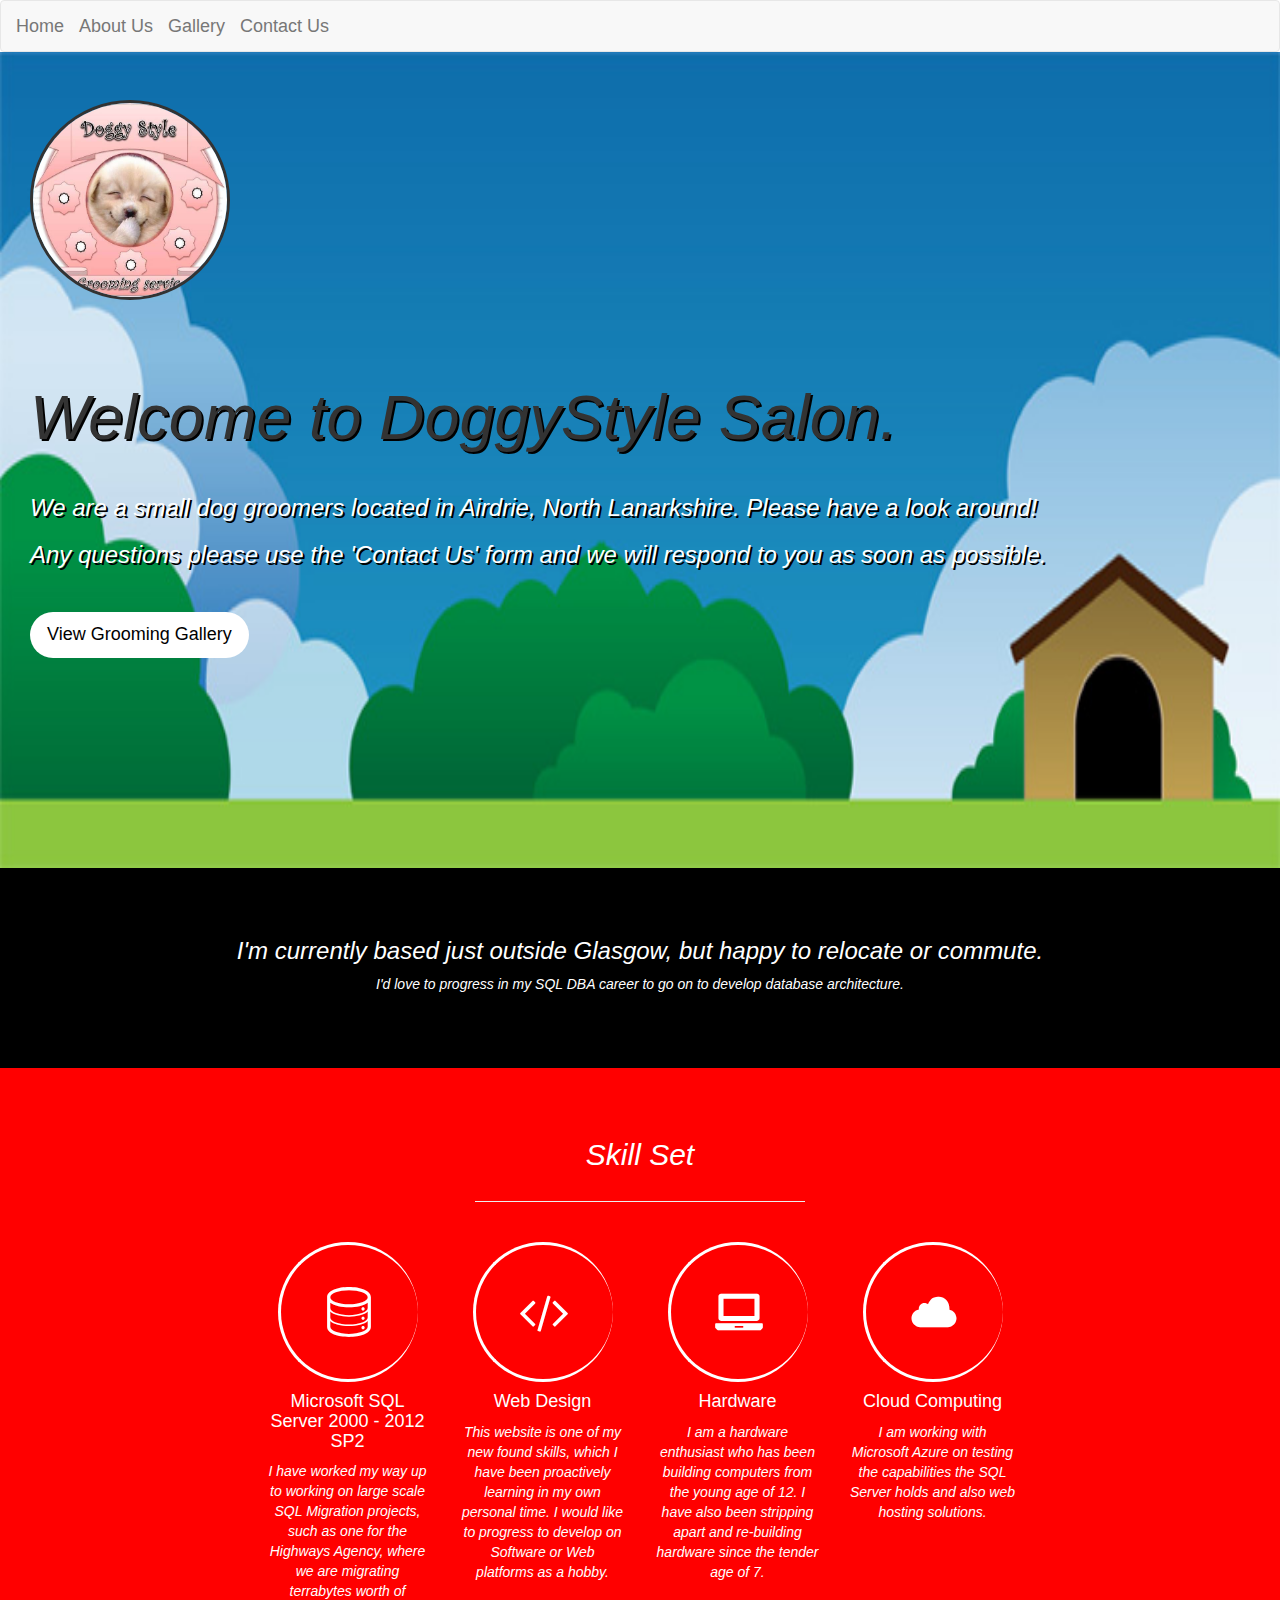
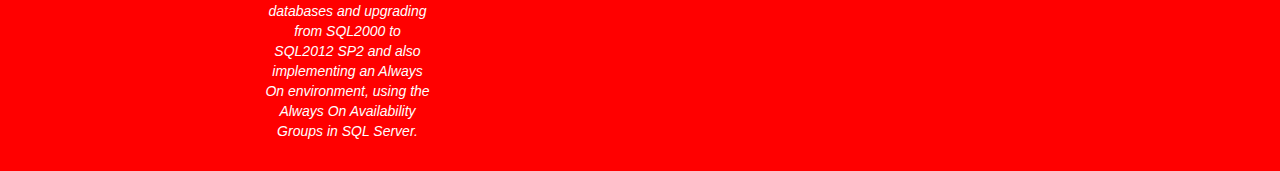
==== index.html @ 1402c342 "First Test On Live Site" ====
<!DOCTYPE html>
<html>
	<head>
		<title>
			Welcome to DoggyStyle Salon.
		</title>
		<meta http-equiv="Content-Type" content="text/html; charset=UTF-8">
		<meta name="viewport" content="width=device-width, initial-scale=1, maximum-scale=1, user-scalable=no">
		<link href = 'bootstrap.css' rel = 'stylesheet' type = 'text/css'>
		<link href = 'style.css' rel = 'stylesheet' type = 'text/css'>
		<link href = 'icons.css' rel = 'stylesheet' type = 'text/css'>
	</head>
	<body>
		<nav class="navbar navbar-default">
  			<div class="container-fluid">
    			<div class="navbar-header">
      				<button type="button" class="navbar-toggle collapsed" data-toggle="collapse" data-target="#bs-example-navbar-collapse-1">
       					 <span class="sr-only">Toggle navigation</span>
        				 <span class="icon-bar"></span>
       					 <span class="icon-bar"></span>
       					 <span class="icon-bar"></span>
      				</button>
      				<a class="navbar-brand" href="#">Home</a>
      				<a class="navbar-brand" href="#">About Us</a>
      				<a class="navbar-brand" href="#">Gallery</a>
      				<a class="navbar-brand" href="#">Contact Us</a>
    			</div>
  			</div><!-- /.container-fluid -->
		</nav>
		<div class = 'jumbotron'>
			<div class='text-left'>
				<img src = 'doggystyle.jpg' />
			</div>
			<div class = 'text'>
				<h1 class='text-left'>
					<em>
						<em>
							Welcome to DoggyStyle Salon.
						</em>
					</em>
				</h1>
				<h3 class='text-left'>
					<em>
						<em>
							We are a small dog groomers located in Airdrie, North Lanarkshire. Please have a look around!
						</em>
					</em>
				</h3>
				<h3 class='text-left'>
					<em>
						<em>
							Any questions please use the 'Contact Us' form and we will respond to you as soon as possible.
						</em>
					</em>
				</h3>
			</div>
			<div class='text-left'>
				<div class ='btn-group' >
  				<button type="button" class="btn btn-lg">
  					View Grooming Gallery
  				</button>
  			</div>
			</div>
		</div>
		<div class = 'Location'>
			<div class = 'container'>
				<div class = 'row-fluid'>
					<h3>
						<em>
							<em>
								I'm currently based just outside Glasgow, but happy to relocate or commute.
							</em>
						</em>
					</h3>
					<p>
						<em>
							<em>
								I'd love to progress in my SQL DBA career to go on to develop database architecture.
							</em>		
						</em>
					</p>
				</div>
			</div>
		</div>
		<div class = 'Skills'>
			<div class = 'container'>
		  	<div class = 'row'>
					<div class = 'col-md-4 col-md-offset-4 text-center'>		
						<h2>
							<em>
								<em>
									Skill Set
								</em>
							</em>
						</h2>
						<hr>
					</div>
				</div>
				<div class = 'row'>
					<div class = 'col-md-2 col-md-offset-2 text-center'>
						<div class = 'border'>
							<a href = '#' style = 'text-decoration: none;'>
								<div class = 'icon-database'>
								</div>
							</a>
						</div>
						<div class = 'skill'>
							<h4>
								Microsoft SQL Server 2000 - 2012 SP2
							</h4>
							<p>
								<em>
									<em>
										I have worked my way up to working on large scale SQL Migration projects, such as one for the Highways Agency, where we are migrating terrabytes worth of databases and upgrading from SQL2000 to SQL2012 SP2 and also implementing an Always On environment, using the Always On Availability Groups in SQL Server.
									</em>
								</em>
							</p>
						</div>
					</div>
					<div class = 'col-md-2 text-center'>
						<div class = 'border'>
							<a href = '#' style = 'text-decoration: none;'>
								<div class = 'icon-code'>
								</div>
							</a>
						</div>
						<div class = 'skill'>
							<h4>
								Web Design
							</h4>
							<p>
								<em>
									<em>
										This website is one of my new found skills, which I have been proactively learning in my own personal time. I would like to progress to develop on Software or Web platforms as a hobby.
									</em>
								</em>
							</p>
						</div>
					</div>
					<div class = 'col-md-2 text-center'>
						<div class = 'border'>
							<a href = '#' style = 'text-decoration: none;'>
								<div class = 'icon-laptop'>
								</div>
							</a>
						</div>
						<div class = 'skill'>
							<h4>
								Hardware
							</h4>
							<p>
								<em>
									<em>
										I am a hardware enthusiast who has been building computers from the young age of 12. I have also been stripping apart and re-building hardware since the tender age of 7.
									</em>
								</em>
							</p>
						</div>
					</div>
					<div class = 'col-md-2 text-center'>
						<div class = 'border'>
							<a href = '#' style = 'text-decoration: none;'>
								<div class = 'icon-cloud'>
								</div>
							</a>
						</div>
						<div class = 'skill'>
							<h4>
								Cloud Computing
							</h4>
							<p>
								<em>
									<em>
										I am working with Microsoft Azure on testing the capabilities the SQL Server holds and also web hosting solutions.
									</em>
								</em>
							</p>
						</div>
					</div>
				</div>
			</div>
		</div>
	</body>
</html>
---- style.css ----
.icon-menu {
font-size: 40px;
font-style: bold;
}

.Location .container {
position: relative;
padding-bottom: 20px;
top: 50px;
}

.jumbotron {
text-align: center;
background-image: url('background.jpg'); 
background-size: 100% 100%;
height: 816px;
}

.jumbotron button {
background-color: white;
color: black;
margin: auto;
position: relative;
border-radius: 50px;
top: 120px;
}

.jumbotron h1 {
position: relative;
top: 63px;
color: #333333;
text-shadow: 2px 2px 0px rgba(0, 0, 0, 1);
}

.jumbotron h3 {
position: relative;
top: 86px;
color: white;
text-shadow: 2px 2px 0px rgba(0, 0, 0, 1);
}


.jumbotron img {
position: relative;

height: 200px;
width: 200px;
border: solid;
border-width: 3px;
border-radius: 300px;

}

.Location {
text-align: center;
background-color: black;
background-size: cover;
background-repeat: no-repeat;
background-size: 100% 100%;
height: 200px;
color: white;
}


.Skills {
background-color: #ff0000; 
padding-top: 50px;
height: auto;
color: white;
background: hsla(0,0,0,0.5);
}

.Skills h2 {
padding-bottom: 30px;
text-align: center;
color: white;
}

.Skills hr {
width: 330px;
position: relative;
bottom: 20px;
}

.Skills p {
padding-bottom: 20px;
}

.border{
border: solid;
border-width: 3px;
border-radius: 100px;
border-color: white;
width: 140px;
height: 140px;
margin: auto;
border-right: 11px;
}

.icon-database {
font-size: 50px;
position: relative;
top: 40px;
color: white;
font-style: bold;
}

.icon-code {
font-size: 50px;
position: relative;
top: 40px;
color: white;
font-style: bold;
}

.icon-laptop {
font-size: 50px;
position: relative;
top: 40px;
color: white;
font-style: bold;
}

.icon-cloud {
font-size: 50px;
position: relative;
top: 40px;
color: white;
font-style: bold;
}

.icon-database:hover {
font-size: 60px;
position: relative;
top: 34px;
}

.icon-code:hover {
font-size: 60px;
position: relative;
top: 34px;
}

.icon-laptop:hover {
font-size: 60px;
position: relative;
top: 34px;
}

.icon-cloud:hover {
font-size: 60px;
position: relative;
top: 34px;
}

.Details {
height: 250px;
}

.Details .col-md-5 { 
height: 250px;
background-color: blue;
}

.Details .col-md-7 {
background-color: violet;
height: 250px;
}

.Details2 {
height: 250px;
}

.Details2 .col-md-5 { 
height: 250px;
background-color: white;
}

.Details2 .col-md-7 {
background-color: red;
height: 250px;
}
---- icons.css ----
@charset "UTF-8";

@font-face {
  font-family: "untitled-font-1";
  src:url("untitled-font-1.eot");
  src:url("untitled-font-1.eot?#iefix") format("embedded-opentype"),
    url("untitled-font-1.woff") format("woff"),
    url("funtitled-font-1.ttf") format("truetype"),
    url("untitled-font-1.svg#untitled-font-1") format("svg");
  font-weight: normal;
  font-style: normal;

}

[data-icon]:before {
  font-family: "untitled-font-1" !important;
  content: attr(data-icon);
  font-style: normal !important;
  font-weight: normal !important;
  font-variant: normal !important;
  text-transform: none !important;
  speak: none;
  line-height: 1;
  -webkit-font-smoothing: antialiased;
  -moz-osx-font-smoothing: grayscale;
}

[class^="icon-"]:before,
[class*=" icon-"]:before {
  font-family: "untitled-font-1" !important;
  font-style: normal !important;
  font-weight: normal !important;
  font-variant: normal !important;
  text-transform: none !important;
  speak: none;
  line-height: 1;
  -webkit-font-smoothing: antialiased;
  -moz-osx-font-smoothing: grayscale;
}

.icon-database:before {
  content: "a";
}
.icon-laptop:before {
  content: "c";
}
.icon-code:before {
  content: "b";
}
.icon-cloud:before {
  content: "d";
}
.icon-wifi:before {
  content: "e";
}
.icon-mobile:before {
  content: "f";
}
.icon-menu:before {
  content: "g";
}
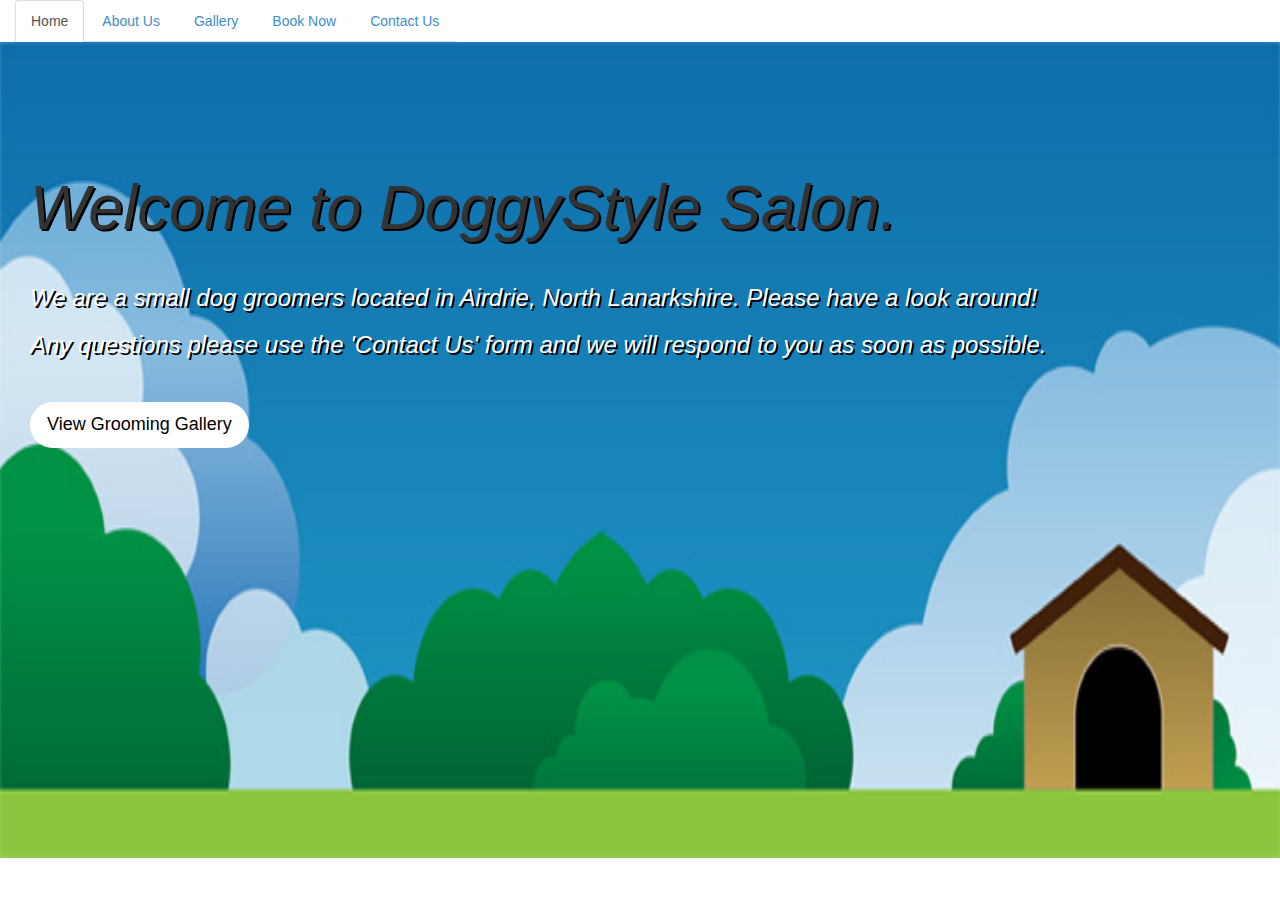
==== commit 0a49ec9c: "Amendment1" ====
--- a/index.html
+++ b/index.html
@@ -11,26 +11,19 @@
 		<link href = 'icons.css' rel = 'stylesheet' type = 'text/css'>
 	</head>
 	<body>
-		<nav class="navbar navbar-default">
+		<nav class="header">
   			<div class="container-fluid">
-    			<div class="navbar-header">
-      				<button type="button" class="navbar-toggle collapsed" data-toggle="collapse" data-target="#bs-example-navbar-collapse-1">
-       					 <span class="sr-only">Toggle navigation</span>
-        				 <span class="icon-bar"></span>
-       					 <span class="icon-bar"></span>
-       					 <span class="icon-bar"></span>
-      				</button>
-      				<a class="navbar-brand" href="#">Home</a>
-      				<a class="navbar-brand" href="#">About Us</a>
-      				<a class="navbar-brand" href="#">Gallery</a>
-      				<a class="navbar-brand" href="#">Contact Us</a>
-    			</div>
+    			<ul class="nav nav-tabs navbar-left ">
+  					<li  role='navigation' class="active"><a href="#">Home</a></li>
+  					<li role='navigation'><a href="#">About Us</a></li>
+  					<li role='navigation'><a href="#">Gallery</a></li>
+  					<li role='navigation'><a href="#">Book Now</a></li>
+  					<li role='navigation'><a href="#">Contact Us</a></li>
+				</ul>
   			</div><!-- /.container-fluid -->
 		</nav>
 		<div class = 'jumbotron'>
-			<div class='text-left'>
-				<img src = 'doggystyle.jpg' />
-			</div>
+			 <!--<div class='text-left'><img src = 'doggystyle.jpg' /></div> -->
 			<div class = 'text'>
 				<h1 class='text-left'>
 					<em>
@@ -62,123 +55,5 @@
   			</div>
 			</div>
 		</div>
-		<div class = 'Location'>
-			<div class = 'container'>
-				<div class = 'row-fluid'>
-					<h3>
-						<em>
-							<em>
-								I'm currently based just outside Glasgow, but happy to relocate or commute.
-							</em>
-						</em>
-					</h3>
-					<p>
-						<em>
-							<em>
-								I'd love to progress in my SQL DBA career to go on to develop database architecture.
-							</em>		
-						</em>
-					</p>
-				</div>
-			</div>
-		</div>
-		<div class = 'Skills'>
-			<div class = 'container'>
-		  	<div class = 'row'>
-					<div class = 'col-md-4 col-md-offset-4 text-center'>		
-						<h2>
-							<em>
-								<em>
-									Skill Set
-								</em>
-							</em>
-						</h2>
-						<hr>
-					</div>
-				</div>
-				<div class = 'row'>
-					<div class = 'col-md-2 col-md-offset-2 text-center'>
-						<div class = 'border'>
-							<a href = '#' style = 'text-decoration: none;'>
-								<div class = 'icon-database'>
-								</div>
-							</a>
-						</div>
-						<div class = 'skill'>
-							<h4>
-								Microsoft SQL Server 2000 - 2012 SP2
-							</h4>
-							<p>
-								<em>
-									<em>
-										I have worked my way up to working on large scale SQL Migration projects, such as one for the Highways Agency, where we are migrating terrabytes worth of databases and upgrading from SQL2000 to SQL2012 SP2 and also implementing an Always On environment, using the Always On Availability Groups in SQL Server.
-									</em>
-								</em>
-							</p>
-						</div>
-					</div>
-					<div class = 'col-md-2 text-center'>
-						<div class = 'border'>
-							<a href = '#' style = 'text-decoration: none;'>
-								<div class = 'icon-code'>
-								</div>
-							</a>
-						</div>
-						<div class = 'skill'>
-							<h4>
-								Web Design
-							</h4>
-							<p>
-								<em>
-									<em>
-										This website is one of my new found skills, which I have been proactively learning in my own personal time. I would like to progress to develop on Software or Web platforms as a hobby.
-									</em>
-								</em>
-							</p>
-						</div>
-					</div>
-					<div class = 'col-md-2 text-center'>
-						<div class = 'border'>
-							<a href = '#' style = 'text-decoration: none;'>
-								<div class = 'icon-laptop'>
-								</div>
-							</a>
-						</div>
-						<div class = 'skill'>
-							<h4>
-								Hardware
-							</h4>
-							<p>
-								<em>
-									<em>
-										I am a hardware enthusiast who has been building computers from the young age of 12. I have also been stripping apart and re-building hardware since the tender age of 7.
-									</em>
-								</em>
-							</p>
-						</div>
-					</div>
-					<div class = 'col-md-2 text-center'>
-						<div class = 'border'>
-							<a href = '#' style = 'text-decoration: none;'>
-								<div class = 'icon-cloud'>
-								</div>
-							</a>
-						</div>
-						<div class = 'skill'>
-							<h4>
-								Cloud Computing
-							</h4>
-							<p>
-								<em>
-									<em>
-										I am working with Microsoft Azure on testing the capabilities the SQL Server holds and also web hosting solutions.
-									</em>
-								</em>
-							</p>
-						</div>
-					</div>
-				</div>
-			</div>
-		</div>
 	</body>
 </html>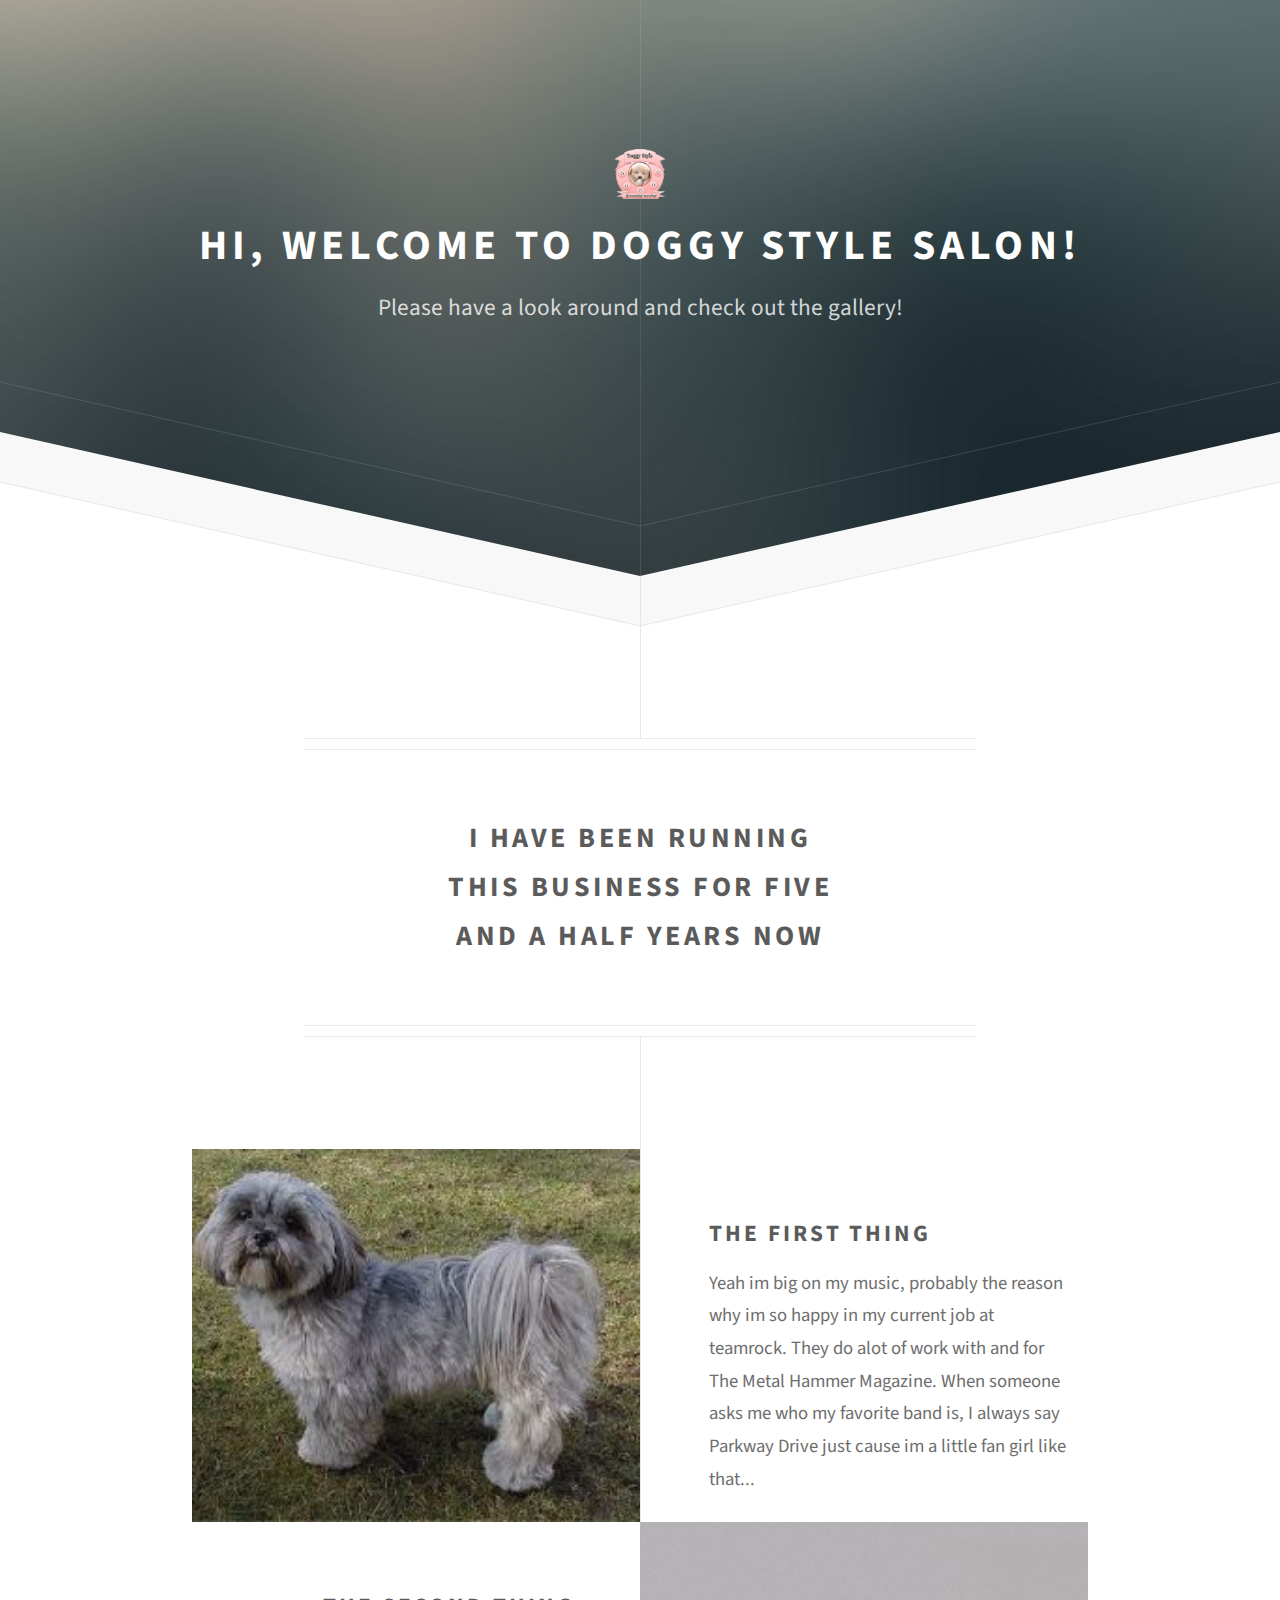
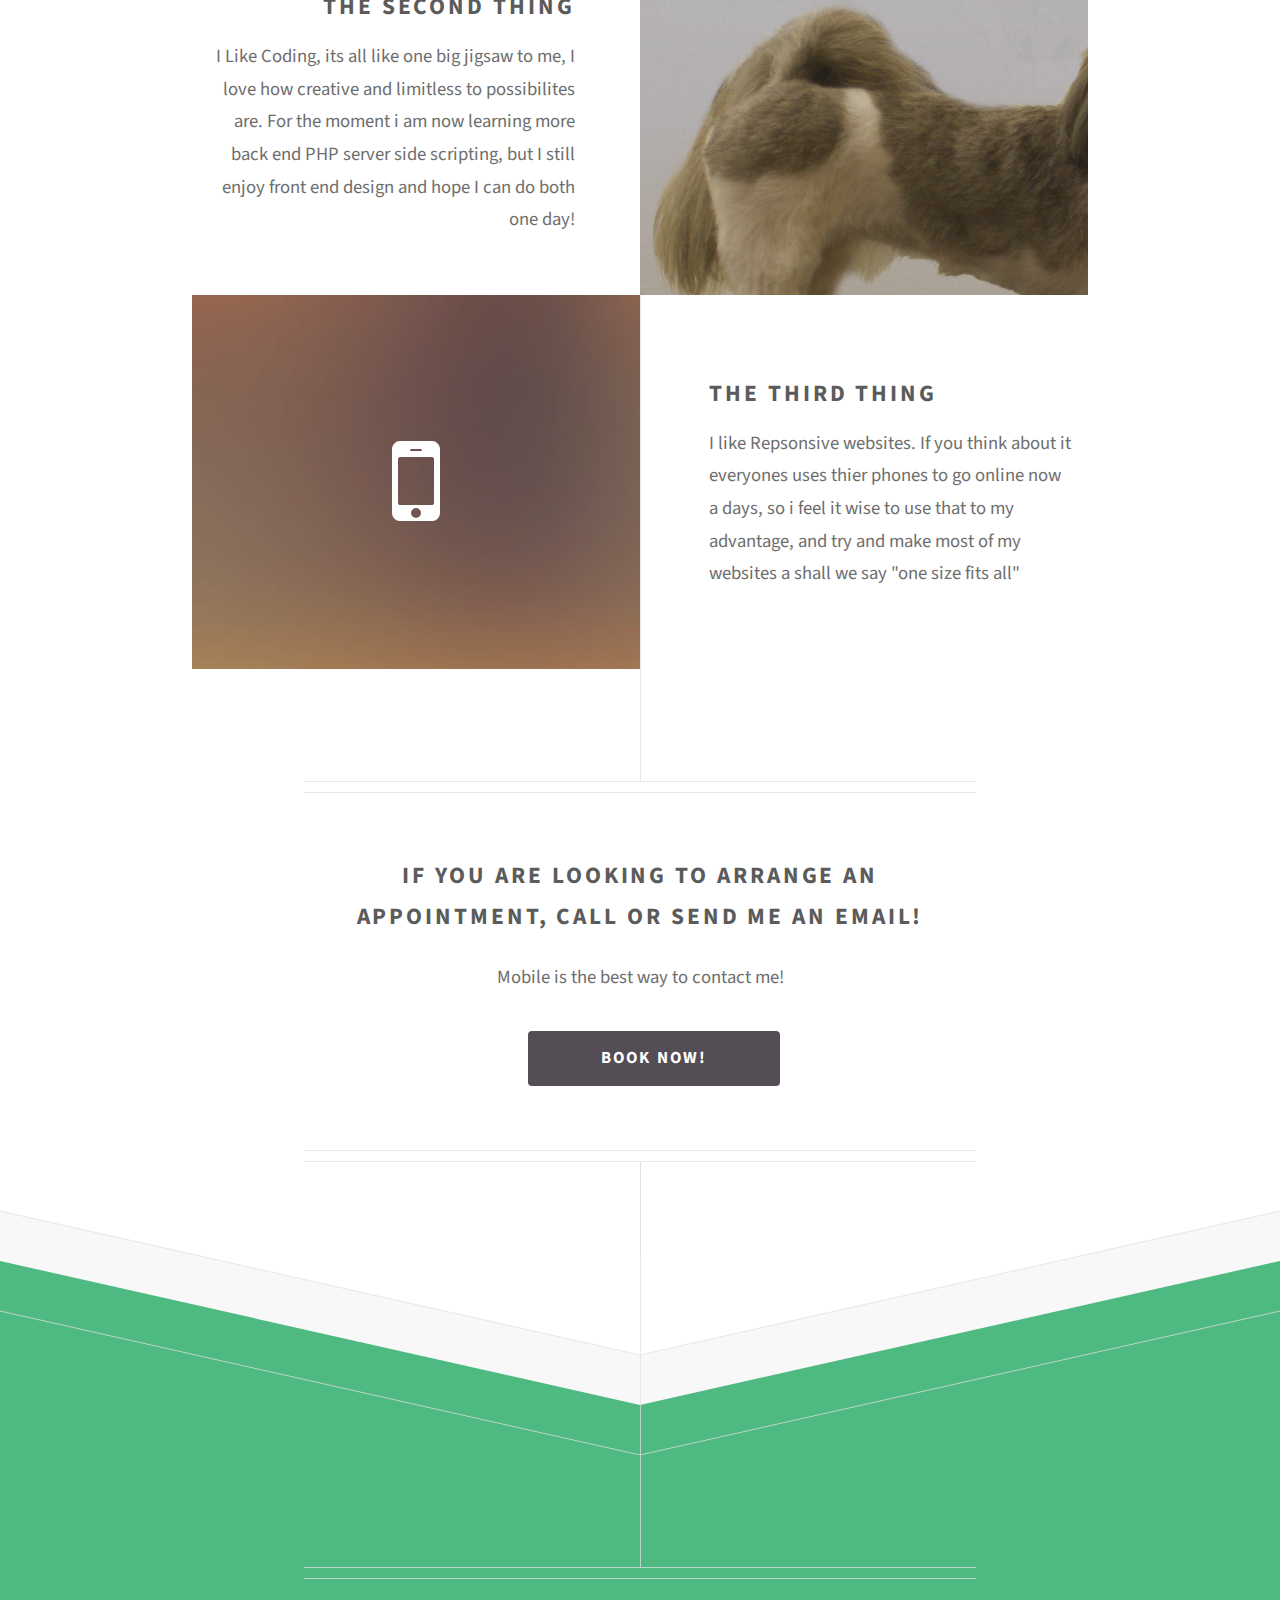
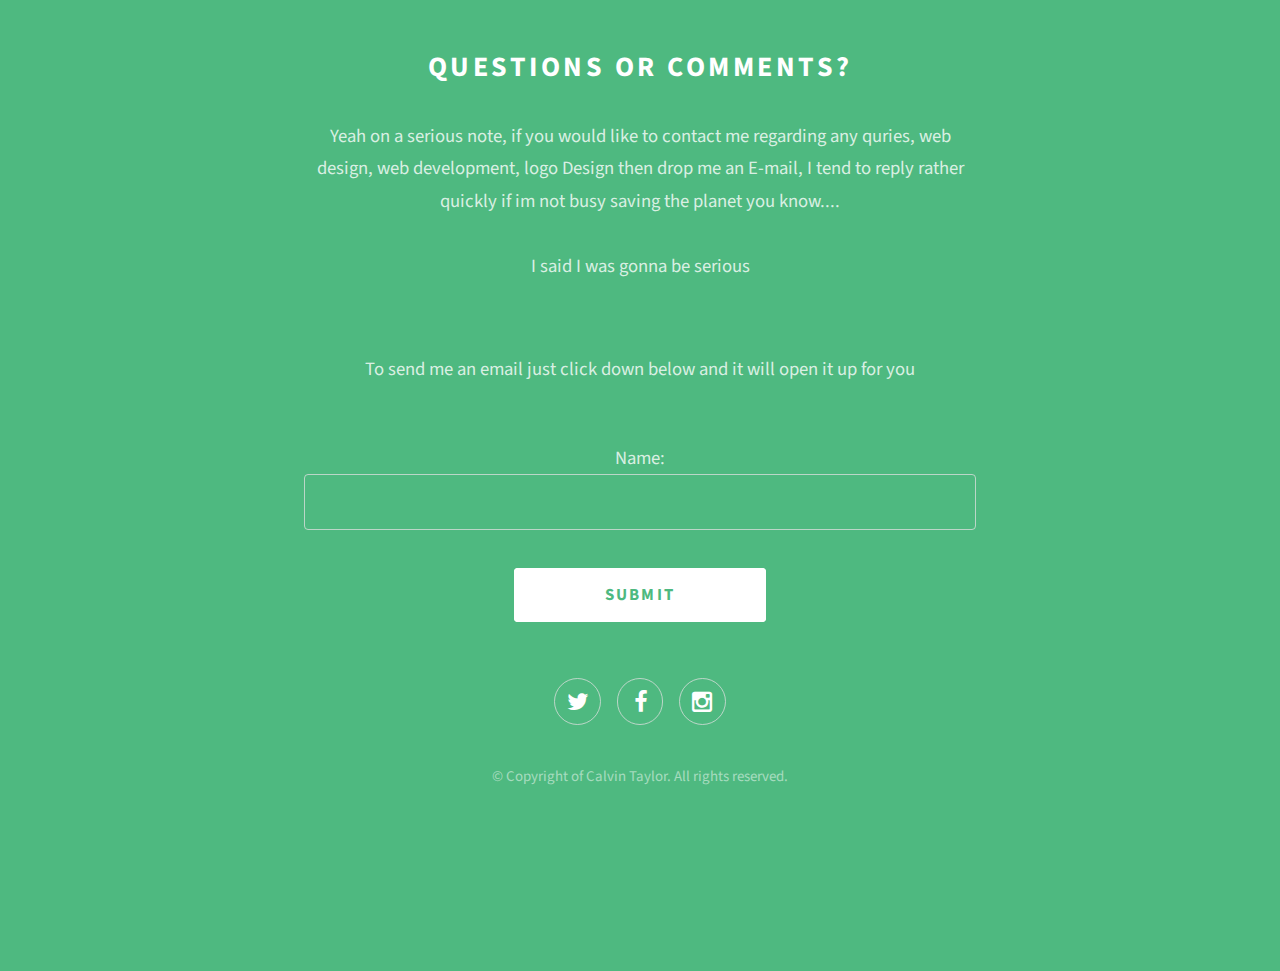
==== commit 17da4af1: "Renewed" ====
--- a/index.html
+++ b/index.html
@@ -1,59 +1,111 @@
-<!DOCTYPE html>
+<!DOCTYPE HTML>
 <html>
-	<head>
-		<title>
-			Welcome to DoggyStyle Salon.
-		</title>
-		<meta http-equiv="Content-Type" content="text/html; charset=UTF-8">
-		<meta name="viewport" content="width=device-width, initial-scale=1, maximum-scale=1, user-scalable=no">
-		<link href = 'bootstrap.css' rel = 'stylesheet' type = 'text/css'>
-		<link href = 'style.css' rel = 'stylesheet' type = 'text/css'>
-		<link href = 'icons.css' rel = 'stylesheet' type = 'text/css'>
+<head>
+		<title>DoggyStyleSalon</title>
+		<meta http-equiv="content-type" content="text/html; charset=utf-8" />
+		<meta name="description" content="" />
+		<meta name="keywords" content="" />
+		<!--[if lte IE 8]><script src="css/ie/html5shiv.js"></script><![endif]-->
+		<script src="js/jquery.min.js"></script>
+		<script src="js/skel.min.js"></script>
+		<script src="js/init.js"></script>
+		<noscript>
+			<link rel="stylesheet" href="css/skel.css" />
+			<link rel="stylesheet" href="css/style.css" />
+			<link rel="stylesheet" href="css/style-wide.css" />
+		</noscript>
+		<!--[if lte IE 8]><link rel="stylesheet" href="css/ie/v8.css" /><![endif]-->
 	</head>
 	<body>
-		<nav class="header">
-  			<div class="container-fluid">
-    			<ul class="nav nav-tabs navbar-left ">
-  					<li  role='navigation' class="active"><a href="#">Home</a></li>
-  					<li role='navigation'><a href="#">About Us</a></li>
-  					<li role='navigation'><a href="#">Gallery</a></li>
-  					<li role='navigation'><a href="#">Book Now</a></li>
-  					<li role='navigation'><a href="#">Contact Us</a></li>
-				</ul>
-  			</div><!-- /.container-fluid -->
-		</nav>
-		<div class = 'jumbotron'>
-			 <!--<div class='text-left'><img src = 'doggystyle.jpg' /></div> -->
-			<div class = 'text'>
-				<h1 class='text-left'>
-					<em>
-						<em>
-							Welcome to DoggyStyle Salon.
-						</em>
-					</em>
-				</h1>
-				<h3 class='text-left'>
-					<em>
-						<em>
-							We are a small dog groomers located in Airdrie, North Lanarkshire. Please have a look around!
-						</em>
-					</em>
-				</h3>
-				<h3 class='text-left'>
-					<em>
-						<em>
-							Any questions please use the 'Contact Us' form and we will respond to you as soon as possible.
-						</em>
-					</em>
-				</h3>
+
+		<!-- Header -->
+			<div id="header">
+				<img src='images\doggystyle.png' style="height:50px;"/>
+				<h1>Hi, Welcome to Doggy Style Salon!</h1>
+				<p>Please have a look around and check out the gallery! </p>
 			</div>
-			<div class='text-left'>
-				<div class ='btn-group' >
-  				<button type="button" class="btn btn-lg">
-  					View Grooming Gallery
-  				</button>
-  			</div>
+
+		<!-- Main -->
+			<div id="main">
+
+				<header class="major container 75%">
+					<h2>I have been running
+					<br />
+					this business for five
+					<br />
+					and a half years now</h2>
+				</header>
+
+				<div class="box alt container">
+					<section class="feature left">
+						<a href="#" class="image icon"><img src="images/lhasa1.jpg" alt="" /></a>
+						<div class="content">
+							<h3>The First Thing</h3>
+							<p>Yeah im big on my music, probably the reason why im so happy in my current job at teamrock. They do alot of work with and for The Metal Hammer Magazine. When someone asks me who my favorite band is, I always say Parkway Drive just cause im a little fan girl like that...</p>
+						</div>
+					</section>
+					<section class="feature right">
+						<a href="#" class="image icon "><img src="images/lhasa2.jpg" alt="" /></a>
+						<div class="content">
+							<h3>The Second Thing</h3>
+							<p>I Like Coding, its all like one big jigsaw to me, I love how creative and limitless to possibilites are. For the moment i am now learning more back end PHP server side scripting, but I still enjoy front end design and hope I can do both one day!</p>
+						</div>
+					</section>
+					<section class="feature left">
+						<a href="#" class="image icon fa-mobile"><img src="images/pic03.jpg" alt="" /></a>
+						<div class="content">
+							<h3>The Third Thing</h3>
+							<p>I like Repsonsive websites. If you think about it everyones uses thier phones to go online now a days, so i feel it wise to use that to my advantage, and try and make most of my websites a shall we say "one size fits all"</p>
+						</div>
+					</section>
+				</div>
+
+				<footer class="major container 75%">
+					<h3>If you are looking to arrange an appointment, call or send me an email!</h3>
+					<p>Mobile is the best way to contact me!</p>
+					<ul class="actions">
+						<a href="tel:07415835716"></a>
+							<li><a href="#contactf" class="button">Book Now!</a></li>
+						</a>
+					</ul>
+				</footer>
+
 			</div>
-		</div>
+
+		<!-- Footer -->
+			<div id="footer">
+				<div class="container 75%">
+
+					<header class="major last">
+						<h2>Questions or comments?</h2>
+					</header>
+
+					<p>Yeah on a serious note, if you would like to contact me regarding any quries, web design, web development, logo Design then drop me an E-mail, I tend to reply rather quickly if im not busy saving the planet you know....
+						<br />
+						<br />
+					I said I was gonna be serious</p>
+					<br>
+
+					<p>To send me an email just click down below and it will open it up for you</p>
+					<form action="mailto:calvationn@gmail.com" enctype="text/plain" method="">
+						<p>Name: <input name="Name" type="text" id="Name" size="40"></p>
+						<p><input type="submit" name="Submit" value="Submit"></p>
+					</form>
+
+					<ul class="icons">
+						<li><a href="#" class="icon fa-twitter"><span class="label">Twitter</span></a></li>
+						<li><a href="#" class="icon fa-facebook"><span class="label">Facebook</span></a></li>
+						<li><a href="#" class="icon fa-instagram"><span class="label">Instagram</span></a></li>
+					</ul>
+
+					<ul class="copyright">
+						<li>&copy; Copyright of Calvin Taylor. All rights reserved.</li>
+					</ul>
+
+				</div>
+			</div>
+
 	</body>
+
+<!-- Mirrored from calvation.uk/ by HTTrack Website Copier/3.x [XR&CO'2014], Fri, 03 Apr 2015 00:55:16 GMT -->
 </html>--- a/css/skel.css
+++ b/css/skel.css
@@ -0,0 +1,247 @@
+/* Resets (http://meyerweb.com/eric/tools/css/reset/ | v2.0 | 20110126 | License: none (public domain)) */
+
+	html,body,div,span,applet,object,iframe,h1,h2,h3,h4,h5,h6,p,blockquote,pre,a,abbr,acronym,address,big,cite,code,del,dfn,em,img,ins,kbd,q,s,samp,small,strike,strong,sub,sup,tt,var,b,u,i,center,dl,dt,dd,ol,ul,li,fieldset,form,label,legend,table,caption,tbody,tfoot,thead,tr,th,td,article,aside,canvas,details,embed,figure,figcaption,footer,header,hgroup,menu,nav,output,ruby,section,summary,time,mark,audio,video{margin:0;padding:0;border:0;font-size:100%;font:inherit;vertical-align:baseline;}article,aside,details,figcaption,figure,footer,header,hgroup,menu,nav,section{display:block;}body{line-height:1;}ol,ul{list-style:none;}blockquote,q{quotes:none;}blockquote:before,blockquote:after,q:before,q:after{content:'';content:none;}table{border-collapse:collapse;border-spacing:0;}body{-webkit-text-size-adjust:none}
+
+/* Box Model */
+
+	*, *:before, *:after {
+		-moz-box-sizing: border-box;
+		-webkit-box-sizing: border-box;
+		box-sizing: border-box;
+	}
+
+/* Container */
+
+	.container {
+		margin-left: auto;
+		margin-right: auto;
+
+		/* width: (containers) */
+		width: 51em;
+	}
+
+	/* Modifiers */
+
+		/* 125% */
+			.container.\31 25\25 {
+				width: 100%;
+
+				/* max-width: (containers * 1.25) */
+				max-width: 63.75em;
+
+				/* min-width: (containers) */
+				min-width: 51em;
+			}
+
+		/* 75% */
+			.container.\37 5\25 {
+
+				/* width: (containers * 0.75) */
+				width: 38.25em;
+
+			}
+
+		/* 50% */
+			.container.\35 0\25 {
+
+				/* width: (containers * 0.50) */
+				width: 25.5em;
+
+			}
+
+		/* 25% */
+			.container.\32 5\25 {
+
+				/* width: (containers * 0.25) */
+				width: 12.75em;
+
+			}
+
+/* Grid */
+
+	.row {
+		border-bottom: solid 1px transparent;
+	}
+
+	.row > * {
+		float: left;
+	}
+
+	.row:after, .row:before {
+		content: '';
+		display: block;
+		clear: both;
+		height: 0;
+	}
+
+	.row.uniform > * > :first-child {
+		margin-top: 0;
+	}
+
+	.row.uniform > * > :last-child {
+		margin-bottom: 0;
+	}
+
+	/* Gutters */
+
+		/* Normal */
+
+			.row > * {
+				/* padding: (gutters.horizontal) 0 0 (gutters.vertical) */
+				padding: 30px 0 0 30px;
+			}
+
+			.row {
+				/* margin: -(gutters.horizontal) 0 -1px -(gutters.vertical) */
+				margin: -30px 0 -1px -30px;
+			}
+
+			.row.uniform > * {
+				/* padding: (gutters.vertical) 0 0 (gutters.vertical) */
+				padding: 30px 0 0 30px;
+			}
+
+			.row.uniform {
+				/* margin: -(gutters.vertical) 0 -1px -(gutters.vertical) */
+				margin: -30px 0 -1px -30px;
+			}
+
+		/* 200% */
+
+			.row.\32 00\25 > * {
+				/* padding: (gutters.horizontal) 0 0 (gutters.vertical) */
+				padding: 60px 0 0 60px;
+			}
+
+			.row.\32 00\25 {
+				/* margin: -(gutters.horizontal) 0 -1px -(gutters.vertical) */
+				margin: -60px 0 -1px -60px;
+			}
+
+			.row.uniform.\32 00\25 > * {
+				/* padding: (gutters.vertical) 0 0 (gutters.vertical) */
+				padding: 60px 0 0 60px;
+			}
+
+			.row.uniform.\32 00\25 {
+				/* margin: -(gutters.vertical) 0 -1px -(gutters.vertical) */
+				margin: -60px 0 -1px -60px;
+			}
+
+		/* 150% */
+
+			.row.\31 50\25 > * {
+				/* padding: (gutters.horizontal) 0 0 (gutters.vertical) */
+				padding: 45px 0 0 45px;
+			}
+
+			.row.\31 50\25 {
+				/* margin: -(gutters.horizontal) 0 -1px -(gutters.vertical) */
+				margin: -45px 0 -1px -45px;
+			}
+
+			.row.uniform.\31 50\25 > * {
+				/* padding: (gutters.vertical) 0 0 (gutters.vertical) */
+				padding: 45px 0 0 45px;
+			}
+
+			.row.uniform.\31 50\25 {
+				/* margin: -(gutters.vertical) 0 -1px -(gutters.vertical) */
+				margin: -45px 0 -1px -45px;
+			}
+
+		/* 50% */
+
+			.row.\35 0\25 > * {
+				/* padding: (gutters.horizontal) 0 0 (gutters.vertical) */
+				padding: 15px 0 0 15px;
+			}
+
+			.row.\35 0\25 {
+				/* margin: -(gutters.horizontal) 0 -1px -(gutters.vertical) */
+				margin: -15px 0 -1px -15px;
+			}
+
+			.row.uniform.\35 0\25 > * {
+				/* padding: (gutters.vertical) 0 0 (gutters.vertical) */
+				padding: 15px 0 0 15px;
+			}
+
+			.row.uniform.\35 0\25 {
+				/* margin: -(gutters.vertical) 0 -1px -(gutters.vertical) */
+				margin: -15px 0 -1px -15px;
+			}
+
+		/* 25% */
+
+			.row.\32 5\25 > * {
+				/* padding: (gutters.horizontal) 0 0 (gutters.vertical) */
+				padding: 7.5px 0 0 7.5px;
+			}
+
+			.row.\32 5\25 {
+				/* margin: -(gutters.horizontal) 0 -1px -(gutters.vertical) */
+				margin: -7.5px 0 -1px -7.5px;
+			}
+
+			.row.uniform.\32 5\25 > * {
+				/* padding: (gutters.vertical) 0 0 (gutters.vertical) */
+				padding: 7.5px 0 0 7.5px;
+			}
+
+			.row.uniform.\32 5\25 {
+				/* margin: -(gutters.vertical) 0 -1px -(gutters.vertical) */
+				margin: -7.5px 0 -1px -7.5px;
+			}
+
+		/* 0% */
+
+			.row.\30 \25 > * {
+				padding: 0;
+			}
+
+			.row.\30 \25 {
+				margin: 0 0 -1px 0;
+			}
+
+	/* Cells */
+
+		.\31 2u, .\31 2u\24 { width: 100%; clear: none; margin-left: 0; }
+		.\31 1u, .\31 1u\24 { width: 91.6666666667%; clear: none; margin-left: 0; }
+		.\31 0u, .\31 0u\24 { width: 83.3333333333%; clear: none; margin-left: 0; }
+		.\39 u, .\39 u\24 { width: 75%; clear: none; margin-left: 0; }
+		.\38 u, .\38 u\24 { width: 66.6666666667%; clear: none; margin-left: 0; }
+		.\37 u, .\37 u\24 { width: 58.3333333333%; clear: none; margin-left: 0; }
+		.\36 u, .\36 u\24 { width: 50%; clear: none; margin-left: 0; }
+		.\35 u, .\35 u\24 { width: 41.6666666667%; clear: none; margin-left: 0; }
+		.\34 u, .\34 u\24 { width: 33.3333333333%; clear: none; margin-left: 0; }
+		.\33 u, .\33 u\24 { width: 25%; clear: none; margin-left: 0; }
+		.\32 u, .\32 u\24 { width: 16.6666666667%; clear: none; margin-left: 0; }
+		.\31 u, .\31 u\24 { width: 8.3333333333%; clear: none; margin-left: 0; }
+
+		.\31 2u\24 + *,
+		.\31 1u\24 + *,
+		.\31 0u\24 + *,
+		.\39 u\24 + *,
+		.\38 u\24 + *,
+		.\37 u\24 + *,
+		.\36 u\24 + *,
+		.\35 u\24 + *,
+		.\34 u\24 + *,
+		.\33 u\24 + *,
+		.\32 u\24 + *,
+		.\31 u\24 + * {
+			clear: left;
+		}
+
+		.\-11u { margin-left: 91.6666666667% }
+		.\-10u { margin-left: 83.3333333333% }
+		.\-9u { margin-left: 75% }
+		.\-8u { margin-left: 66.6666666667% }
+		.\-7u { margin-left: 58.3333333333% }
+		.\-6u { margin-left: 50% }
+		.\-5u { margin-left: 41.6666666667% }
+		.\-4u { margin-left: 33.3333333333% }
+		.\-3u { margin-left: 25% }
+		.\-2u { margin-left: 16.6666666667% }
+		.\-1u { margin-left: 8.3333333333% }--- a/css/style.css
+++ b/css/style.css
@@ -0,0 +1,961 @@
+@import url("font-awesome.min.css");
+@import url("http://fonts.googleapis.com/css?family=Source+Sans+Pro:300,300italic,400,400italic,600,600italic,700,700italic");
+
+/*
+	Directive by HTML5 UP
+	html5up.net | @n33co
+	Free for personal and commercial use under the CCA 3.0 license (html5up.net/license)
+*/
+
+/* Basic */
+
+.feature-left .img {
+width: 200px;
+}
+
+	html, body {
+		height: 100%;
+	}
+
+	body {
+		background: white;
+	}
+
+		body.is-loading * {
+			-moz-transition: none !important;
+			-webkit-transition: none !important;
+			-o-transition: none !important;
+			-ms-transition: none !important;
+			transition: none !important;
+			-moz-animation: none !important;
+			-webkit-animation: none !important;
+			-o-animation: none !important;
+			-ms-animation: none !important;
+			animation: none !important;
+		}
+
+	body, input, select, textarea {
+		color: #6e6e6e;
+		font-family: 'Source Sans Pro', sans-serif;
+		font-size: 16pt;
+		font-weight: 400;
+		line-height: 1.75em;
+	}
+
+	a {
+		-moz-transition: color 0.2s ease-in-out, border-bottom-color 0.2s ease-in-out;
+		-webkit-transition: color 0.2s ease-in-out, border-bottom-color 0.2s ease-in-out;
+		-o-transition: color 0.2s ease-in-out, border-bottom-color 0.2s ease-in-out;
+		-ms-transition: color 0.2s ease-in-out, border-bottom-color 0.2s ease-in-out;
+		transition: color 0.2s ease-in-out, border-bottom-color 0.2s ease-in-out;
+		border-bottom: dotted 1px;
+		color: #4eb980;
+		text-decoration: none;
+	}
+
+		a:hover {
+			border-bottom-color: transparent;
+		}
+
+	strong, b {
+		font-weight: 600;
+		color: #5b5b5b;
+	}
+
+	em, i {
+		font-style: italic;
+	}
+
+	p, ul, ol, dl, table, blockquote, form {
+		margin: 0 0 2em 0;
+	}
+
+	h1, h2, h3, h4, h5, h6 {
+		color: #5b5b5b;
+		font-weight: 700;
+		letter-spacing: 0.125em;
+		line-height: 1.75em;
+		margin-bottom: 1em;
+		text-transform: uppercase;
+		text-align: center;
+	}
+
+		h1 a, h2 a, h3 a, h4 a, h5 a, h6 a {
+			color: inherit;
+			text-decoration: none;
+		}
+
+	h2 {
+		font-size: 1.75em;
+	}
+
+	h3 {
+		font-size: 1.5em;
+	}
+
+	sub {
+		font-size: 0.8em;
+		position: relative;
+		top: 0.5em;
+	}
+
+	sup {
+		font-size: 0.8em;
+		position: relative;
+		top: -0.5em;
+	}
+
+	hr {
+		border: 0;
+		border-top: solid 1px rgba(224, 224, 224, 0.75);
+		margin-bottom: 1.5em;
+	}
+
+	blockquote {
+		border-left: solid 0.5em rgba(224, 224, 224, 0.75);
+		font-style: italic;
+		padding: 1em 0 1em 2em;
+	}
+
+/* Section/Article */
+
+	section.special, article.special {
+		text-align: center;
+	}
+
+	header {
+		text-align: center;
+	}
+
+		header p {
+			position: relative;
+			top: -1em;
+			color: #888888;
+			text-transform: uppercase;
+			letter-spacing: 0.075em;
+		}
+
+		header.major {
+			border-bottom-width: 1px;
+			border-color: rgba(224, 224, 224, 0.75);
+			border-style: solid;
+			border-top-width: 1px;
+			margin-bottom: 6em;
+			padding: 4em 0;
+			position: relative;
+		}
+
+			header.major:before, header.major:after {
+				background: rgba(224, 224, 224, 0.75);
+				content: '';
+				display: block;
+				height: 1px;
+				left: 0;
+				position: absolute;
+				width: 100%;
+			}
+
+			header.major:before {
+				top: 10px;
+			}
+
+			header.major:after {
+				bottom: 10px;
+			}
+
+			header.major h2 {
+				margin: 0;
+			}
+
+			header.major p {
+				top: 0;
+				margin: 1.5em 0 0 0;
+				padding: 1.5em 1.5em 0 1.5em;
+				font-size: 1.5em;
+				line-height: 1.75em;
+				border-top: solid 1px rgba(224, 224, 224, 0.75);
+				display: inline-block;
+			}
+
+			header.major.last {
+				border-bottom: 0;
+				margin-bottom: 0;
+				padding-bottom: 0;
+			}
+
+				header.major.last:after {
+					display: none;
+				}
+
+				header.major.last h2 {
+					margin-bottom: 1em;
+				}
+
+	footer {
+		text-align: center;
+	}
+
+		footer.major {
+			border-bottom-width: 1px;
+			border-color: rgba(224, 224, 224, 0.75);
+			border-style: solid;
+			border-top-width: 1px;
+			margin-top: 6em;
+			padding: 4em 0;
+			position: relative;
+		}
+
+			footer.major:before, footer.major:after {
+				background: rgba(224, 224, 224, 0.75);
+				content: '';
+				display: block;
+				height: 1px;
+				left: 0;
+				position: absolute;
+				width: 100%;
+			}
+
+			footer.major:before {
+				top: 10px;
+			}
+
+			footer.major:after {
+				bottom: 10px;
+			}
+
+/* Form */
+
+	label {
+		display: block;
+		color: #5b5b5b;
+		font-size: 0.8em;
+		font-weight: 700;
+		letter-spacing: 0.125em;
+		line-height: 1.75em;
+		text-transform: uppercase;
+		margin: 0 0 0.5em 0;
+	}
+
+	input[type="text"],
+	input[type="password"],
+	input[type="email"],
+	select,
+	textarea {
+		-moz-appearance: none;
+		-webkit-appearance: none;
+		-o-appearance: none;
+		-ms-appearance: none;
+		appearance: none;
+		-moz-transition: background-color 0.2s ease-in-out;
+		-webkit-transition: background-color 0.2s ease-in-out;
+		-o-transition: background-color 0.2s ease-in-out;
+		-ms-transition: background-color 0.2s ease-in-out;
+		transition: background-color 0.2s ease-in-out;
+		background: none;
+		border-radius: 4px;
+		border: 0;
+		border: solid 1px rgba(224, 224, 224, 0.75);
+		color: inherit;
+		display: block;
+		outline: 0;
+		padding: 0.75em;
+		text-decoration: none;
+		width: 100%;
+		opacity: 1;
+	}
+
+		input[type="text"]:focus,
+		input[type="password"]:focus,
+		input[type="email"]:focus,
+		select:focus,
+		textarea:focus {
+			background: rgba(224, 224, 224, 0.15);
+			border-color: #4eb980;
+		}
+
+	input[type="text"],
+	input[type="password"],
+	input[type="email"],
+	select {
+		line-height: 1em;
+	}
+
+	textarea {
+		padding: 0.5em 0.75em;
+	}
+
+	::-webkit-input-placeholder {
+		color: inherit;
+		opacity: 0.5;
+		position: relative;
+		top: 3px;
+	}
+
+	:-moz-placeholder {
+		color: inherit;
+		opacity: 0.5;
+	}
+
+	::-moz-placeholder {
+		color: inherit;
+		opacity: 0.5;
+	}
+
+	:-ms-input-placeholder {
+		color: inherit;
+		opacity: 0.5;
+	}
+
+	.formerize-placeholder {
+		color: rgba(110, 110, 110, 0.5) !important;
+	}
+
+/* Image */
+
+	.image {
+		border: 0;
+		display: inline-block;
+		position: relative;
+	}
+
+		.image:after {
+			-moz-transition: opacity 0.25s ease-in-out;
+			-webkit-transition: opacity 0.25s ease-in-out;
+			-o-transition: opacity 0.25s ease-in-out;
+			-ms-transition: opacity 0.25s ease-in-out;
+			transition: opacity 0.25s ease-in-out;
+			background-image: url("images/overlay.png");
+			content: '';
+			display: block;
+			height: 100%;
+			left: 0;
+			opacity: 0.2;
+			position: absolute;
+			top: 0;
+			width: 100%;
+		}
+
+		.image img {
+			display: block;
+		}
+
+		.image.fit {
+			display: block;
+		}
+
+			.image.fit img {
+				display: block;
+				width: 100%;
+			}
+
+		.image.feature {
+			display: block;
+			margin: 0 0 2em 0;
+		}
+
+			.image.feature img {
+				display: block;
+				width: 100%;
+			}
+
+		.image.icon {
+			-moz-perspective: 500px;
+			-webkit-perspective: 500px;
+			-o-perspective: 500px;
+			-ms-perspective: 500px;
+			perspective: 500px;
+		}
+
+			.image.icon:before {
+				-moz-transition: transform 0.1s ease-in-out, font-size 0.1s ease-in-out;
+				-webkit-transition: transform 0.1s ease-in-out, font-size 0.1s ease-in-out;
+				-o-transition: transform 0.1s ease-in-out, font-size 0.1s ease-in-out;
+				-ms-transition: transform 0.1s ease-in-out, font-size 0.1s ease-in-out;
+				transition: transform 0.1s ease-in-out, font-size 0.1s ease-in-out;
+				color: #fff;
+				font-size: 6em;
+				height: 1em;
+				left: 50%;
+				line-height: 1em;
+				margin: -0.5em 0 0 -0.5em;
+				position: absolute;
+				text-align: center;
+				top: 50%;
+				width: 1em;
+				z-index: 1;
+			}
+
+			.image.icon:hover:before {
+				-moz-transform: translateZ(1em);
+				-webkit-transform: translateZ(1em);
+				-o-transform: translateZ(1em);
+				-ms-transform: translateZ(1em);
+				transform: translateZ(1em);
+			}
+
+			.image.icon:hover:after {
+				opacity: 1;
+			}
+
+	span.image.icon {
+		cursor: default;
+	}
+
+/* Icon */
+
+	.icon {
+		text-decoration: none;
+		border-bottom: none;
+		position: relative;
+	}
+
+		.icon:before {
+			-moz-osx-font-smoothing: grayscale;
+			-webkit-font-smoothing: antialiased;
+			font-family: FontAwesome;
+			font-style: normal;
+			font-weight: normal;
+			text-transform: none !important;
+		}
+
+		.icon > .label {
+			display: none;
+		}
+
+/* List */
+
+	ol.default {
+		list-style: decimal;
+		padding-left: 1.25em;
+	}
+
+		ol.default li {
+			padding-left: 0.25em;
+		}
+
+	ul.default {
+		list-style: disc;
+		padding-left: 1em;
+	}
+
+		ul.default li {
+			padding-left: 0.5em;
+		}
+
+	ul.icons {
+		cursor: default;
+	}
+
+		ul.icons li {
+			display: inline-block;
+			font-size: 1.25em;
+			line-height: 1em;
+			padding-left: 0.5em;
+		}
+
+			ul.icons li:first-child {
+				padding-left: 0;
+			}
+
+			ul.icons li a, ul.icons li span {
+				-moz-transition: background-color 0.2s ease-in-out;
+				-webkit-transition: background-color 0.2s ease-in-out;
+				-o-transition: background-color 0.2s ease-in-out;
+				-ms-transition: background-color 0.2s ease-in-out;
+				transition: background-color 0.2s ease-in-out;
+				border-radius: 100%;
+				border: solid 1px rgba(224, 224, 224, 0.75);
+				display: inline-block;
+				height: 2em;
+				line-height: 2em;
+				text-align: center;
+				width: 2em;
+			}
+
+				ul.icons li a:hover, ul.icons li span:hover {
+					background: rgba(224, 224, 224, 0.15);
+				}
+
+	ul.actions {
+		cursor: default;
+		text-align: center;
+	}
+
+		ul.actions:last-child {
+			margin-bottom: 0;
+		}
+
+		ul.actions li {
+			display: inline-block;
+			padding: 0 0 0 1.5em;
+		}
+
+			ul.actions li:first-child {
+				padding: 0;
+			}
+
+		ul.actions.vertical li {
+			display: block;
+			padding: 1.5em 0 0 0;
+		}
+
+			ul.actions.vertical li:first-child {
+				padding: 0;
+			}
+
+/* Table */
+
+	.table-wrapper {
+		overflow-x: auto;
+		-webkit-overflow-scrolling: touch;
+	}
+
+	table {
+		width: 100%;
+	}
+
+		table.default {
+			width: 100%;
+		}
+
+			table.default tbody tr {
+				border-bottom: solid 1px rgba(224, 224, 224, 0.75);
+			}
+
+				table.default tbody tr:nth-child(2n - 1) {
+					background: rgba(224, 224, 224, 0.15);
+				}
+
+			table.default td {
+				padding: 0.5em 1em 0.5em 1em;
+			}
+
+			table.default th {
+				color: #5b5b5b;
+				font-size: 0.8em;
+				font-weight: 700;
+				letter-spacing: 0.125em;
+				line-height: 1.75em;
+				padding: 0.5em 1em 0.5em 1em;
+				text-align: left;
+				text-transform: uppercase;
+			}
+
+			table.default thead {
+				border-bottom: solid 1px rgba(224, 224, 224, 0.75);
+			}
+
+/* Button */
+
+	input[type="submit"],
+	input[type="reset"],
+	input[type="button"],
+	.button {
+		-moz-appearance: none;
+		-webkit-appearance: none;
+		-o-appearance: none;
+		-ms-appearance: none;
+		appearance: none;
+		-moz-transition: color 0.2s ease-in-out, background-color 0.2s ease-in-out;
+		-webkit-transition: color 0.2s ease-in-out, background-color 0.2s ease-in-out;
+		-o-transition: color 0.2s ease-in-out, background-color 0.2s ease-in-out;
+		-ms-transition: color 0.2s ease-in-out, background-color 0.2s ease-in-out;
+		transition: color 0.2s ease-in-out, background-color 0.2s ease-in-out;
+		background: #544d55;
+		border-radius: 4px;
+		border: 0;
+		color: white;
+		cursor: pointer;
+		display: inline-block;
+		font-size: 0.9em;
+		font-weight: 700;
+		letter-spacing: 0.125em;
+		line-height: 3.25em;
+		min-width: 15em;
+		padding: 0 1.5em;
+		text-align: center;
+		text-decoration: none;
+		text-transform: uppercase;
+	}
+
+		input[type="submit"]:hover,
+		input[type="reset"]:hover,
+		input[type="button"]:hover,
+		.button:hover {
+			background: #6e6570;
+		}
+
+		input[type="submit"]:active,
+		input[type="reset"]:active,
+		input[type="button"]:active,
+		.button:active {
+			background: #474148;
+		}
+
+		input[type="submit"].alt,
+		input[type="reset"].alt,
+		input[type="button"].alt,
+		.button.alt {
+			background: none;
+			box-shadow: inset 0 0 0 1px rgba(224, 224, 224, 0.75);
+			color: #544d55;
+		}
+
+			input[type="submit"].alt:hover,
+			input[type="reset"].alt:hover,
+			input[type="button"].alt:hover,
+			.button.alt:hover {
+				background: rgba(224, 224, 224, 0.15);
+			}
+
+			input[type="submit"].alt:active,
+			input[type="reset"].alt:active,
+			input[type="button"].alt:active,
+			.button.alt:active {
+				background: rgba(224, 224, 224, 0.35);
+			}
+
+		input[type="submit"].fit,
+		input[type="reset"].fit,
+		input[type="button"].fit,
+		.button.fit {
+			width: 100%;
+		}
+
+		input[type="submit"].small,
+		input[type="reset"].small,
+		input[type="button"].small,
+		.button.small {
+			font-size: 0.8em;
+		}
+
+/* Box */
+
+	.box {
+		background: white;
+		border: solid 1px rgba(224, 224, 224, 0.75);
+		margin-bottom: 6em;
+		padding: 3.5em;
+	}
+
+		.box.alt {
+			background: none;
+			border: none;
+			padding: 0;
+		}
+
+/* Feature */
+
+	.feature {
+		position: relative;
+		height: 20em;
+	}
+
+		.feature:after {
+			clear: both;
+			content: '';
+			display: block;
+		}
+
+		.feature h3, .feature h4, .feature h5, .feature h6 {
+			text-align: inherit;
+		}
+
+		.feature .image {
+			display: inline-block;
+			height: 100%;
+			overflow: hidden;
+			position: relative;
+			width: 50%;
+		}
+
+			.feature .image img {
+				display: block;
+				min-height: 100%;
+				min-width: 100%;
+				position: absolute;
+			}
+
+		.feature:before {
+			background: blue;
+			content: '';
+			display: inline-block;
+			height: 100%;
+			vertical-align: middle;
+		}
+
+		.feature .content {
+			display: inline-block;
+			padding: 3.5em;
+			vertical-align: middle;
+			width: 48%;
+		}
+
+			.feature .content h3 {
+				margin-bottom: 0.5em;
+			}
+
+			.feature .content :last-child {
+				margin: 0;
+			}
+
+		.feature.left {
+			text-align: left;
+		}
+
+			.feature.left .image {
+				float: left;
+			}
+
+				.feature.left .image img {
+					right: 0;
+					top: 0;
+				}
+
+			.feature.left .content {
+				padding-right: 0;
+			}
+
+		.feature.right {
+			text-align: right;
+		}
+
+			.feature.right .image {
+				float: right;
+			}
+
+				.feature.right .image img {
+					left: 0;
+					top: 0;
+				}
+
+			.feature.right .content {
+				padding-left: 0;
+			}
+
+		.feature.long .content {
+			padding-top: 0;
+		}
+
+/* Header */
+
+	#header {
+		background-attachment: scroll,							scroll,					fixed;
+		background-image: url("images/top-3200.svg"), url("../../doggystylesalon.co.uk/background.jpg"), url("../images/header.jpg");
+		background-position: bottom center,					top left,				center center;
+		background-repeat: repeat-x,						repeat,					no-repeat;
+		background-size: 		auto,					cover;
+		color: rgba(255, 255, 255, 0.8);
+		padding: 10em 0 20em 0;
+		position: relative;
+		text-align: center;
+	}
+
+		#header:before, #header:after {
+			background: rgba(224, 224, 224, 0.75);
+			content: '';
+			left: 50%;
+			position: absolute;
+			width: 1px;
+			z-index: 0;
+		}
+
+		#header:before {
+			height: calc(100% - 50px);
+			opacity: 0.15;
+			top: 0;
+		}
+
+		#header:after {
+			bottom: 0;
+			height: 50px;
+		}
+
+		#header a {
+			border-bottom-color: rgba(255, 255, 255, 0.35);
+			color: rgba(255, 255, 255, 0.8);
+		}
+
+			#header a:hover {
+				border-bottom-color: transparent;
+				color: #4eb980;
+			}
+
+		#header strong, #header b {
+			color: white;
+		}
+
+		#header h1, #header h2, #header h3, #header h4, #header h5, #header h6 {
+			color: white;
+		}
+
+		#header input[type="submit"],
+		#header input[type="reset"],
+		#header input[type="button"],
+		#header .button {
+			background: white;
+			color: #544d55;
+		}
+
+		#header .logo {
+			background: #4eb980;
+			border-radius: 100%;
+			color: white;
+			cursor: default;
+			display: inline-block;
+			font-size: 2.25em;
+			height: 2.35em;
+			line-height: 2.35em;
+			margin: 0 0 0.75em 0;
+			text-align: center;
+			width: 2.35em;
+		}
+
+			#header .logo.fa-paper-plane-o:before {
+				left: -0.075em;
+				position: relative;
+			}
+
+		#header h1 {
+			font-size: 2.5em;
+			margin: 0;
+		}
+
+		#header p {
+			font-size: 1.5em;
+			line-height: 1.5em;
+			margin: 0.25em 0 0 0;
+		}
+
+/* Footer */
+
+	#footer {
+		background-attachment: scroll;
+		background-color: #4eb980;
+		background-image: url("images/bottom-3200.svg");
+		background-position: top center;
+		background-repeat: repeat-x;
+		background-size: 3200px 460px;
+		color: rgba(255, 255, 255, 0.8);
+		/*
+		Since the SVG background occupies a lot of vertical space, we'll
+		add additional top padding (to move our content out of its way)
+		and a negative margin (to move everything up a bit).
+		*/
+		margin-top: -260px;
+		padding: calc(460px + 6em) 0 10em 0;
+		position: relative;
+		text-align: center;
+	}
+
+		#footer:before {
+			background: rgba(224, 224, 224, 0.75);
+			content: '';
+			height: calc(460px + 6em);
+			left: 50%;
+			position: absolute;
+			top: 0;
+			width: 1px;
+			z-index: 0;
+		}
+
+		#footer a {
+			color: white;
+		}
+
+		#footer strong, #footer b {
+			color: white;
+		}
+
+		#footer h1, #footer h2, #footer h3, #footer h4, #footer h5, #footer h6 {
+			color: white;
+		}
+
+		#footer header p {
+			color: rgba(255, 255, 255, 0.5);
+		}
+
+		#footer input[type="submit"],
+		#footer input[type="reset"],
+		#footer input[type="button"],
+		#footer .button {
+			background: white;
+			box-shadow: inset 0 0 0 1px white;
+			color: #4eb980;
+		}
+
+			#footer input[type="submit"]:hover,
+			#footer input[type="reset"]:hover,
+			#footer input[type="button"]:hover,
+			#footer .button:hover {
+				background: rgba(224, 224, 224, 0.15);
+				color: white;
+			}
+
+		#footer input[type="text"]:focus,
+		#footer input[type="password"]:focus,
+		#footer input[type="email"]:focus,
+		#footer select:focus,
+		#footer textarea:focus {
+			border-color: white;
+		}
+
+		#footer .formerize-placeholder {
+			color: rgba(255, 255, 255, 0.3) !important;
+		}
+
+		#footer form {
+			margin: 3em 0;
+		}
+
+		#footer .copyright {
+			color: rgba(255, 255, 255, 0.5);
+			font-size: 0.8em;
+			line-height: 1em;
+			margin: 3em 0 0 0;
+		}
+
+			#footer .copyright li {
+				border-left: dotted 1px;
+				display: inline-block;
+				margin-left: 1em;
+				padding-left: 1em;
+			}
+
+				#footer .copyright li:first-child {
+					padding: 0;
+					margin: 0;
+					border: 0;
+				}
+
+				#footer .copyright li a, #footer .copyright li span {
+					color: inherit;
+				}
+
+					#footer .copyright li a:hover, #footer .copyright li span:hover {
+						color: white;
+					}
+
+/* Main */
+
+	#main {
+		padding: 6em 0 5em 0;
+		position: relative;
+		z-index: 1;
+	}
+
+		#main:before {
+			background: rgba(224, 224, 224, 0.75);
+			content: '';
+			height: 100%;
+			left: 50%;
+			position: absolute;
+			top: 0;
+			width: 1px;
+			z-index: -1;
+		}
+
+		#main header.major,
+		#main footer.major {
+			background: white;
+		}--- a/css/style-wide.css
+++ b/css/style-wide.css
@@ -0,0 +1,40 @@
+/*
+	Directive by HTML5 UP
+	html5up.net | @n33co
+	Free for personal and commercial use under the CCA 3.0 license (html5up.net/license)
+*/
+
+/* Basic */
+
+	body, input, select, textarea {
+		font-size: 14pt;
+	}
+
+	h2 {
+		font-size: 1.5em;
+	}
+
+	h3 {
+		font-size: 1.25em;
+	}
+
+/* Section/Article */
+
+	header.major p {
+		font-size: 1.25em;
+	}
+
+/* Header */
+
+	#header {
+		padding: 8em 0 16em 0;
+	}
+
+		#header h1 {
+			font-size: 2.25em;
+		}
+
+		#header p {
+			font-size: 1.25em;
+			line-height: 1.65em;
+		}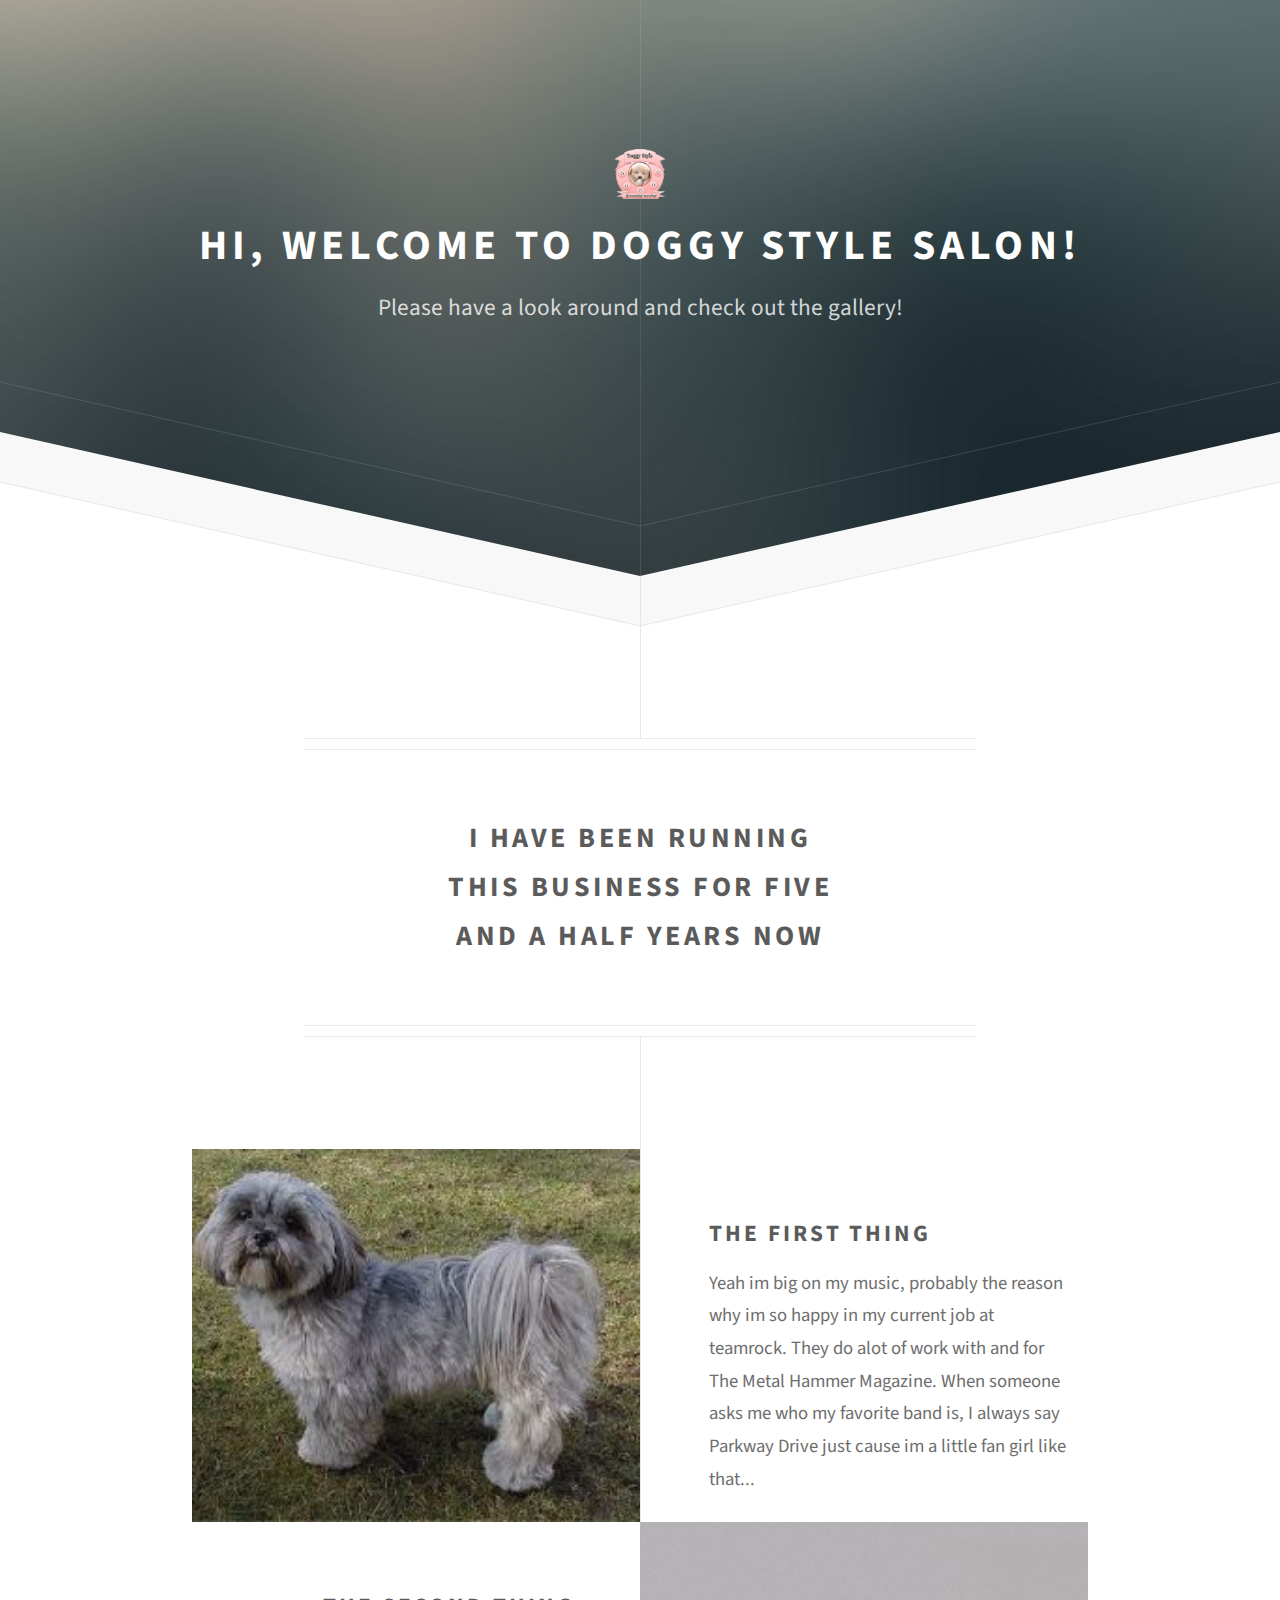
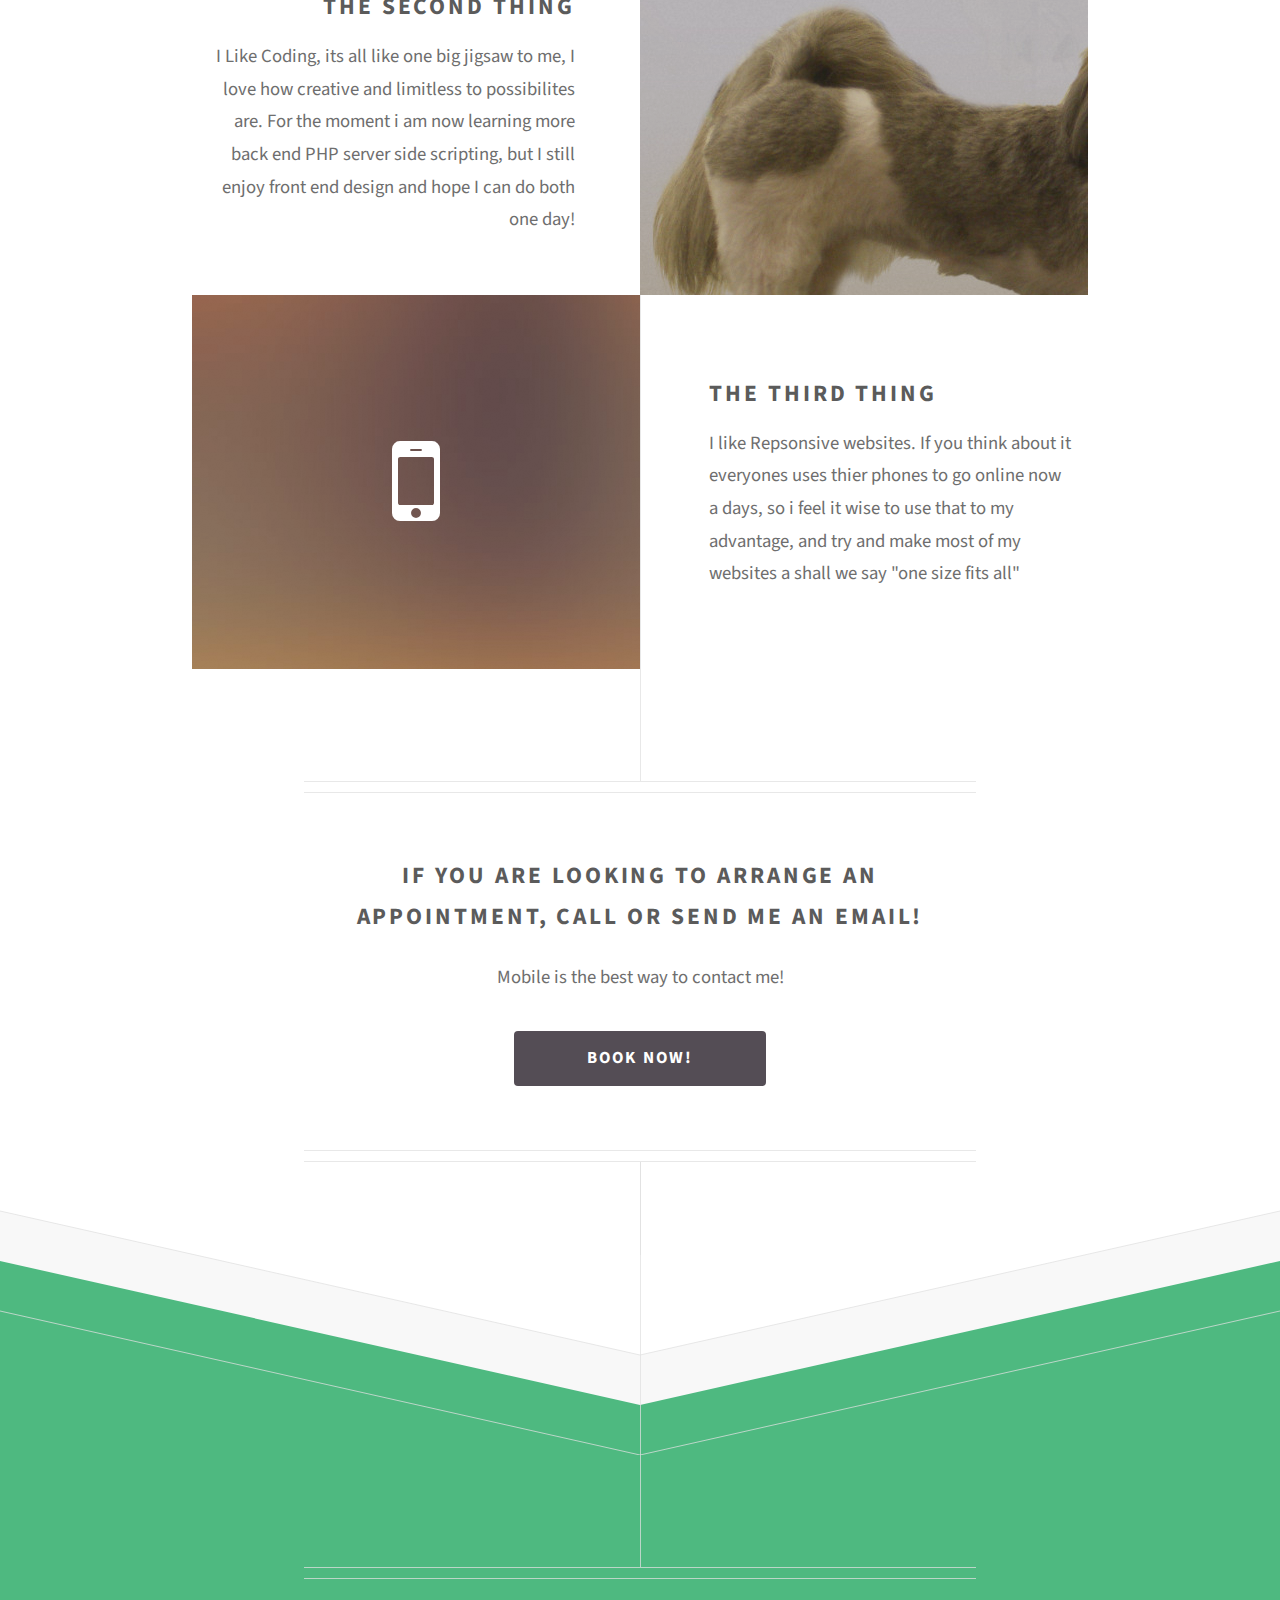
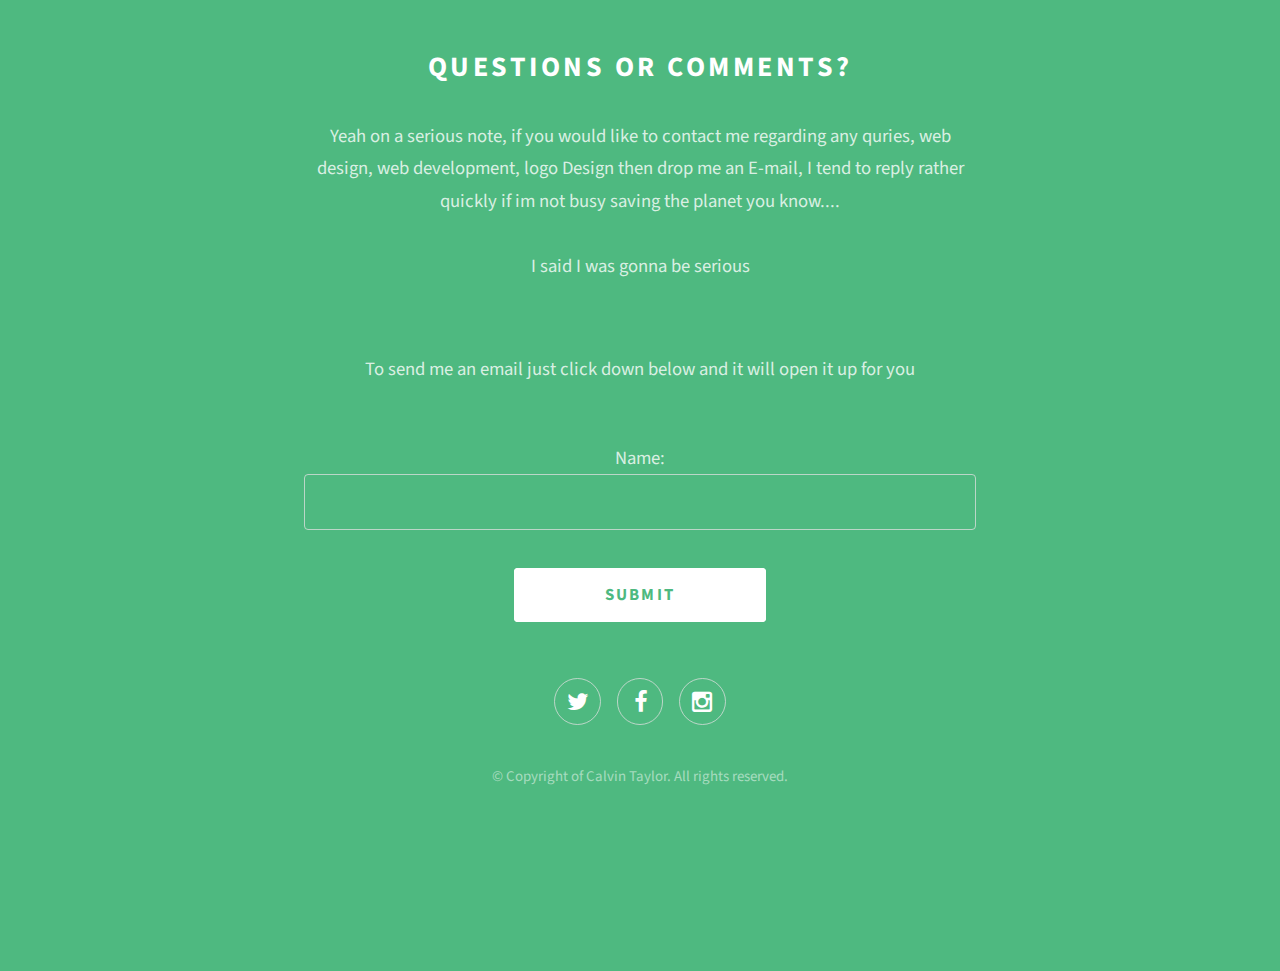
==== commit f894ea1c: "Phone update" ====
--- a/index.html
+++ b/index.html
@@ -64,9 +64,7 @@
 					<h3>If you are looking to arrange an appointment, call or send me an email!</h3>
 					<p>Mobile is the best way to contact me!</p>
 					<ul class="actions">
-						<a href="tel:07415835716"></a>
-							<li><a href="#contactf" class="button">Book Now!</a></li>
-						</a>
+						<li><a href="tel:+447415835716" class="button">Book Now!</a></li>
 					</ul>
 				</footer>
 
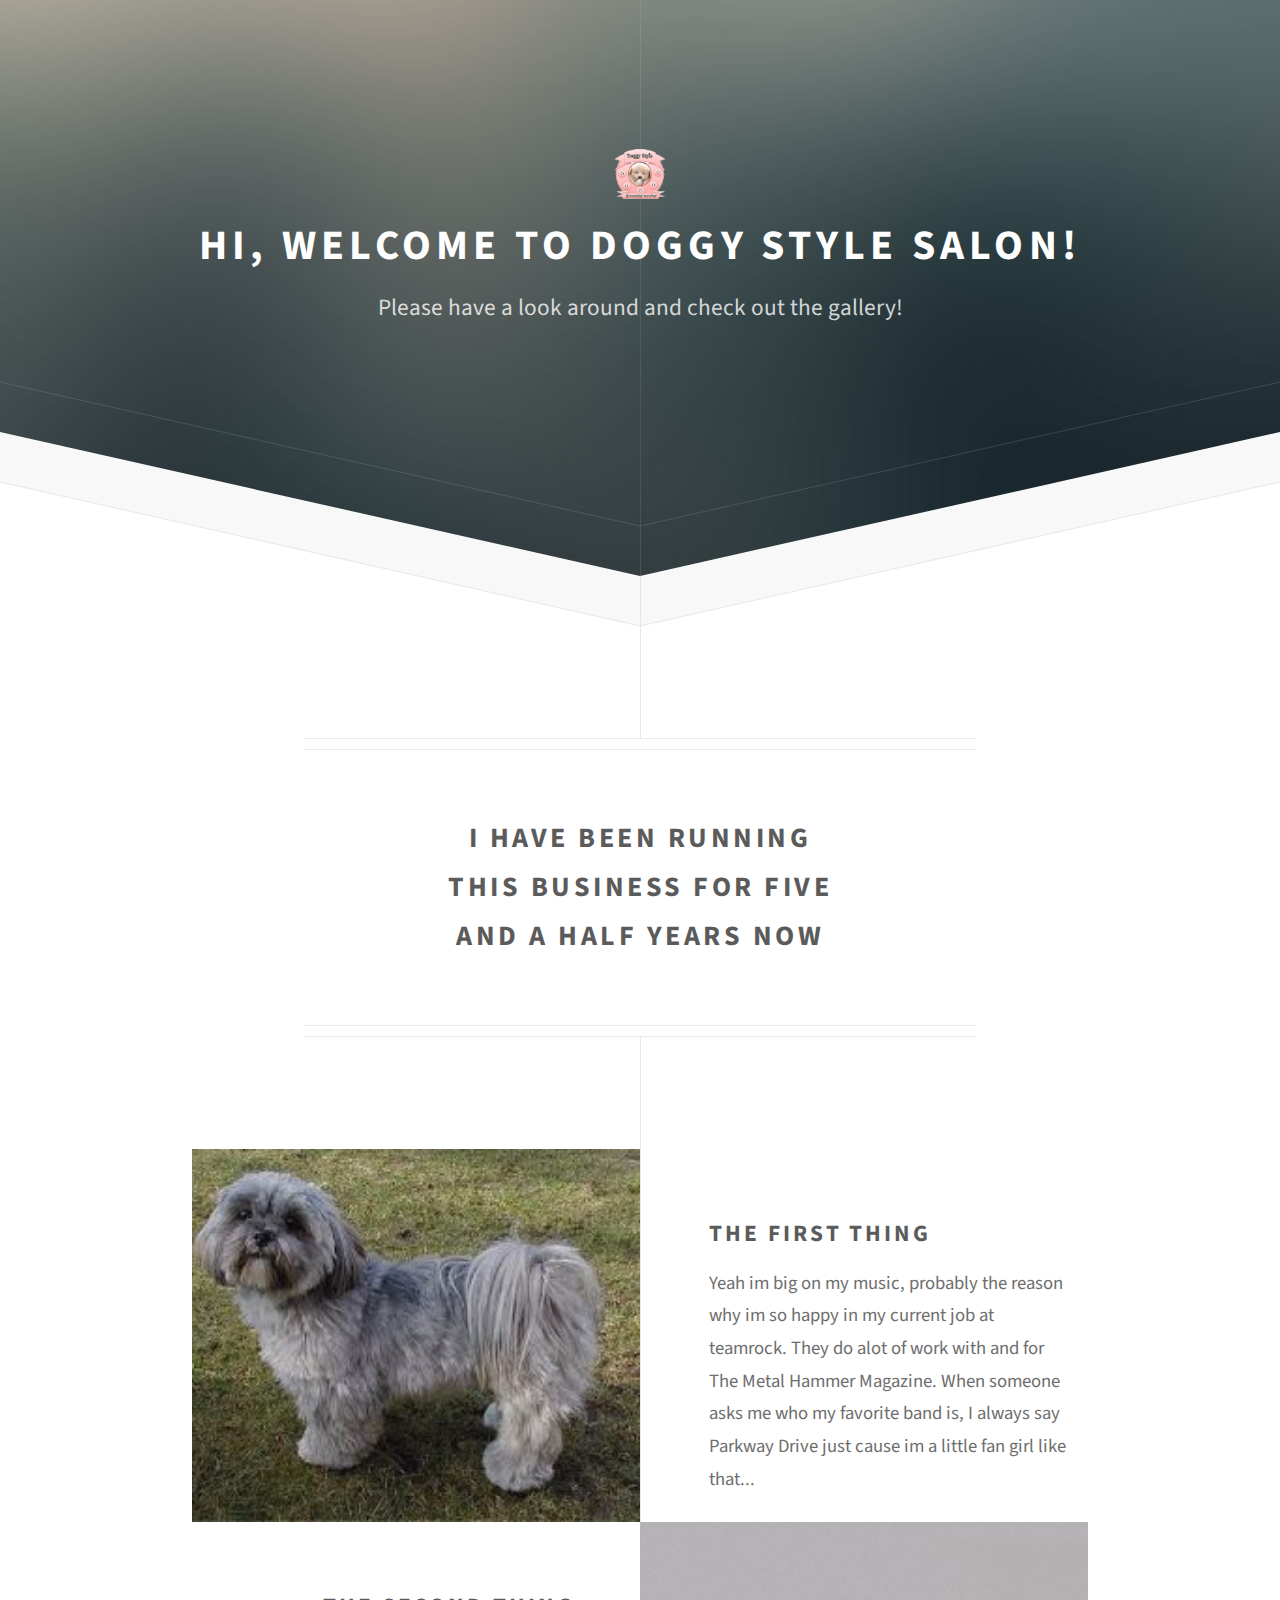
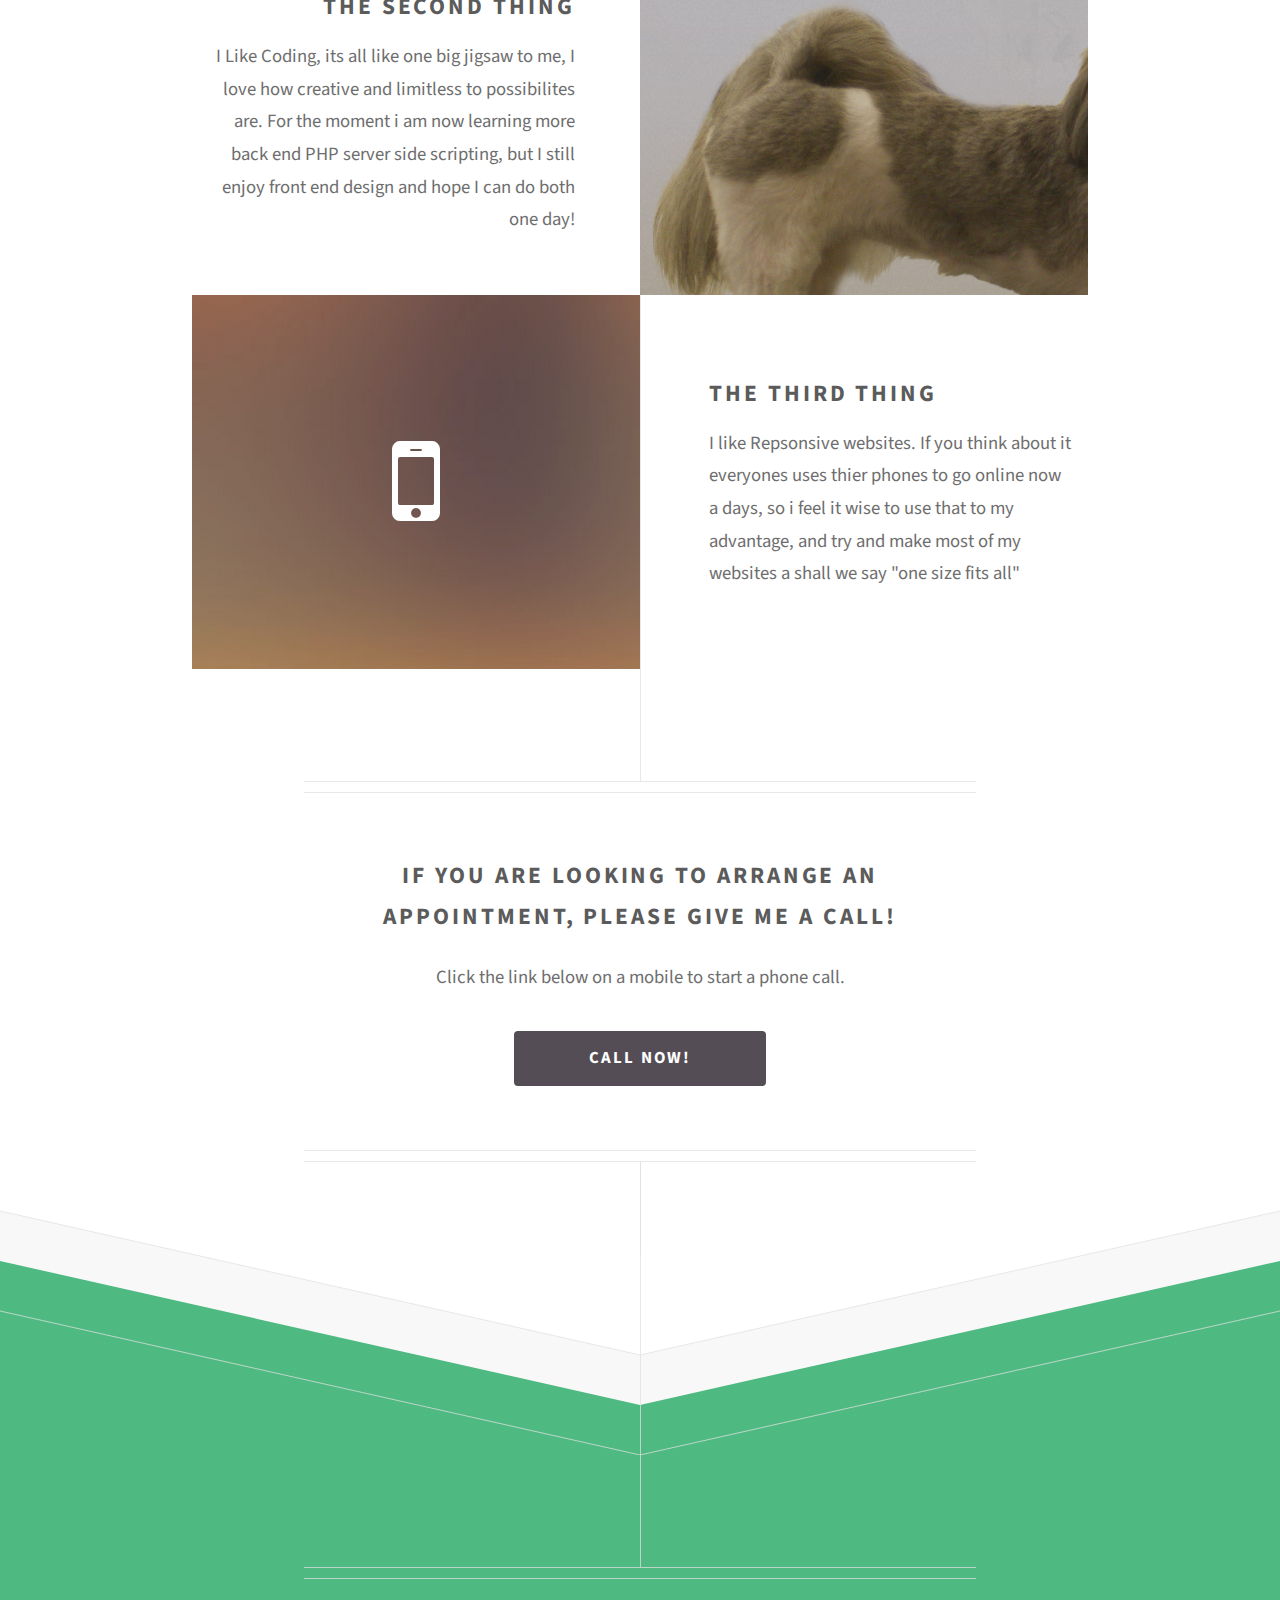
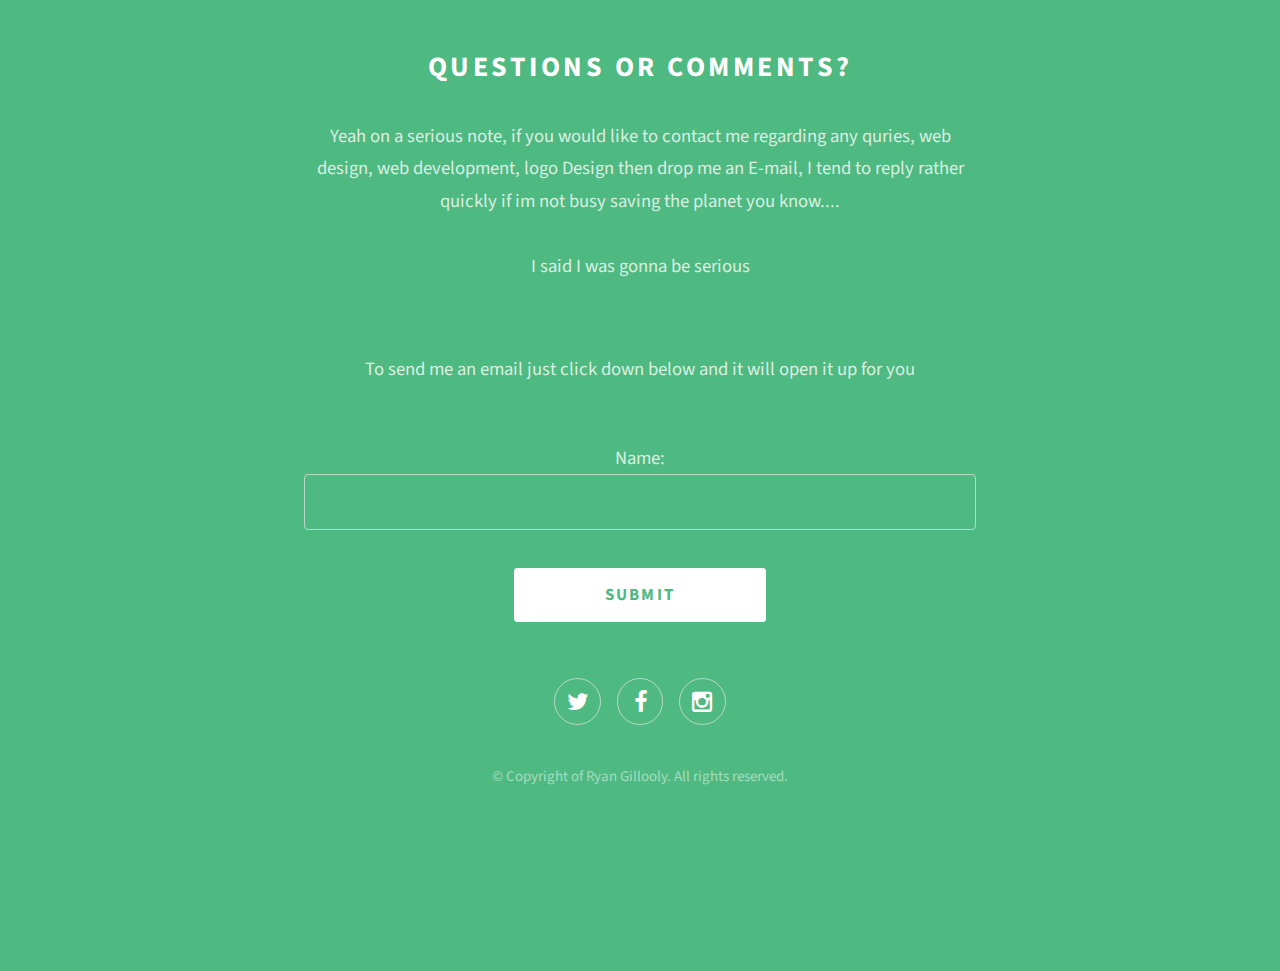
==== commit db53e5f7: "1" ====
--- a/index.html
+++ b/index.html
@@ -61,10 +61,10 @@
 				</div>
 
 				<footer class="major container 75%">
-					<h3>If you are looking to arrange an appointment, call or send me an email!</h3>
-					<p>Mobile is the best way to contact me!</p>
+					<h3>If you are looking to arrange an appointment, please give me a call!</h3>
+					<p>Click the link below on a mobile to start a phone call.</p>
 					<ul class="actions">
-						<li><a href="tel:+447415835716" class="button">Book Now!</a></li>
+						<li><a href="tel:+447415835716" class="button">Call Now!</a></li>
 					</ul>
 				</footer>
 
@@ -97,7 +97,7 @@
 					</ul>
 
 					<ul class="copyright">
-						<li>&copy; Copyright of Calvin Taylor. All rights reserved.</li>
+						<li>&copy; Copyright of Ryan Gillooly. All rights reserved.</li>
 					</ul>
 
 				</div>
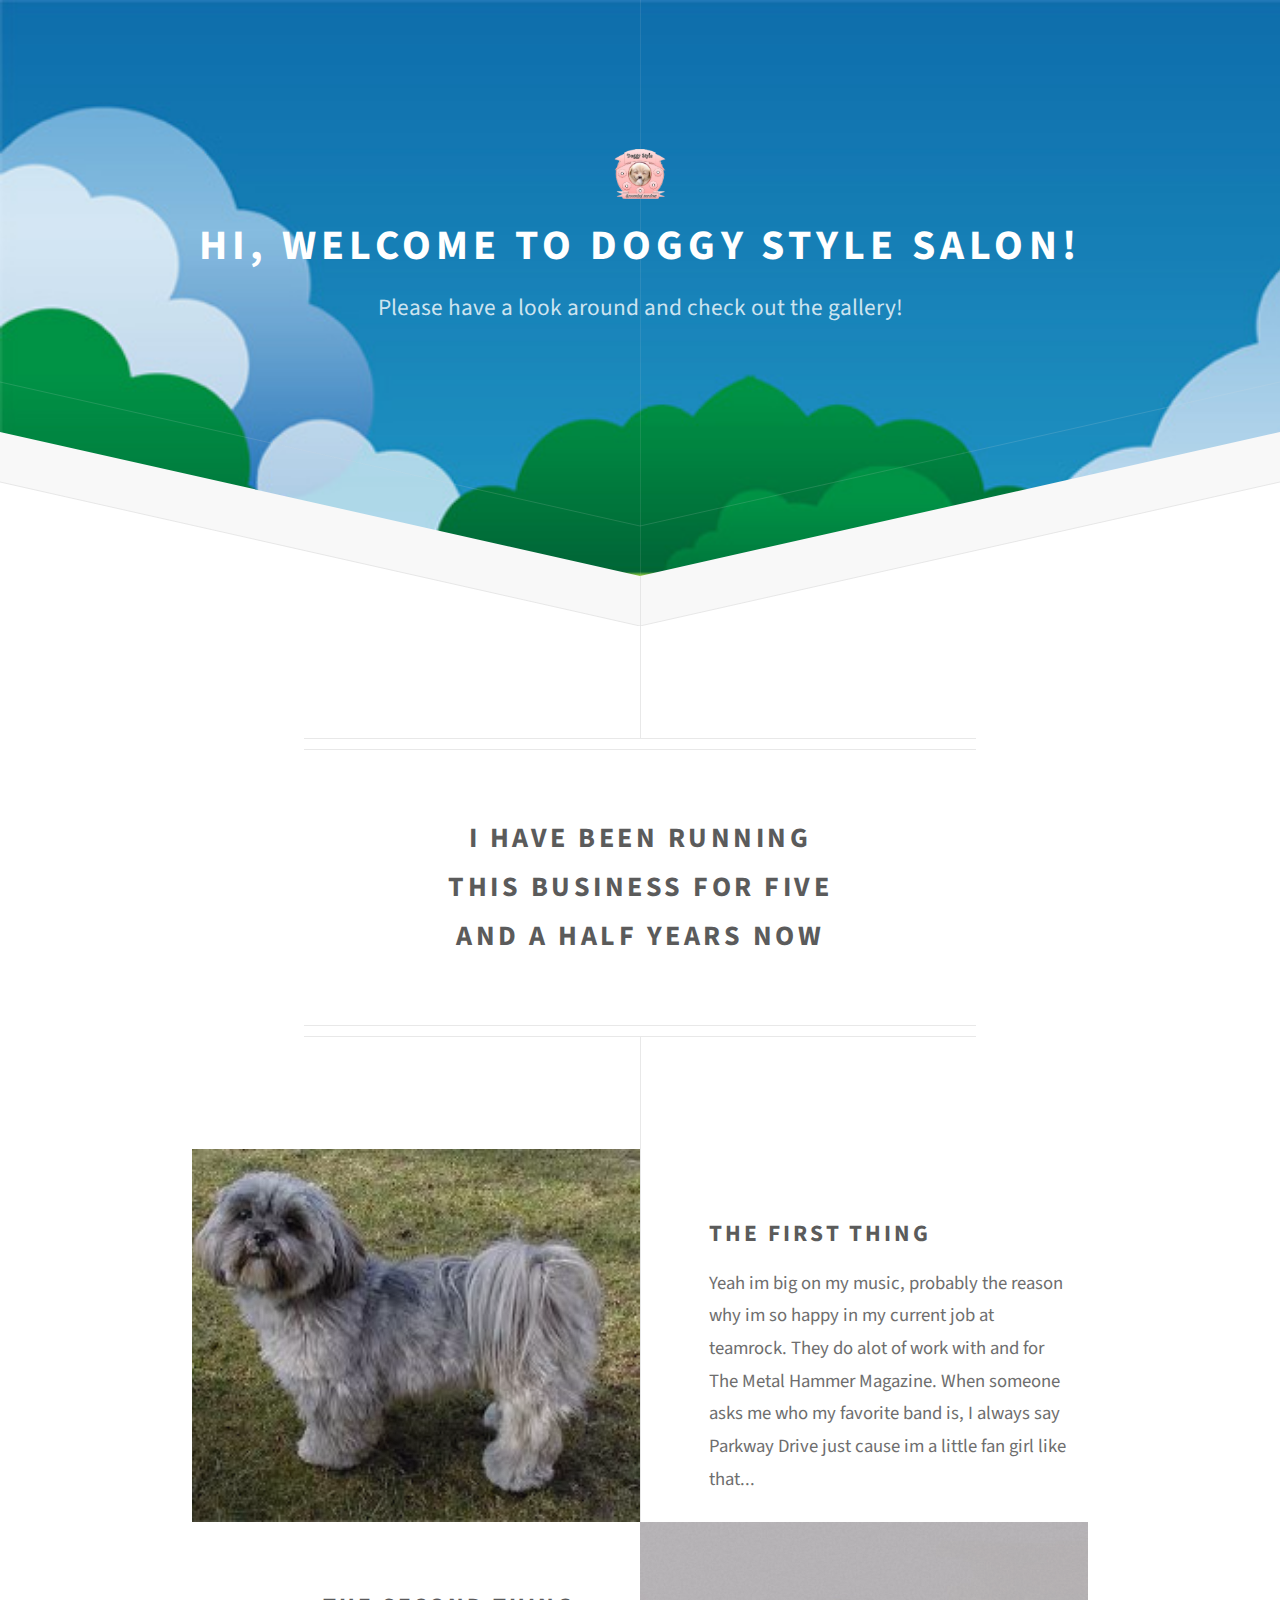
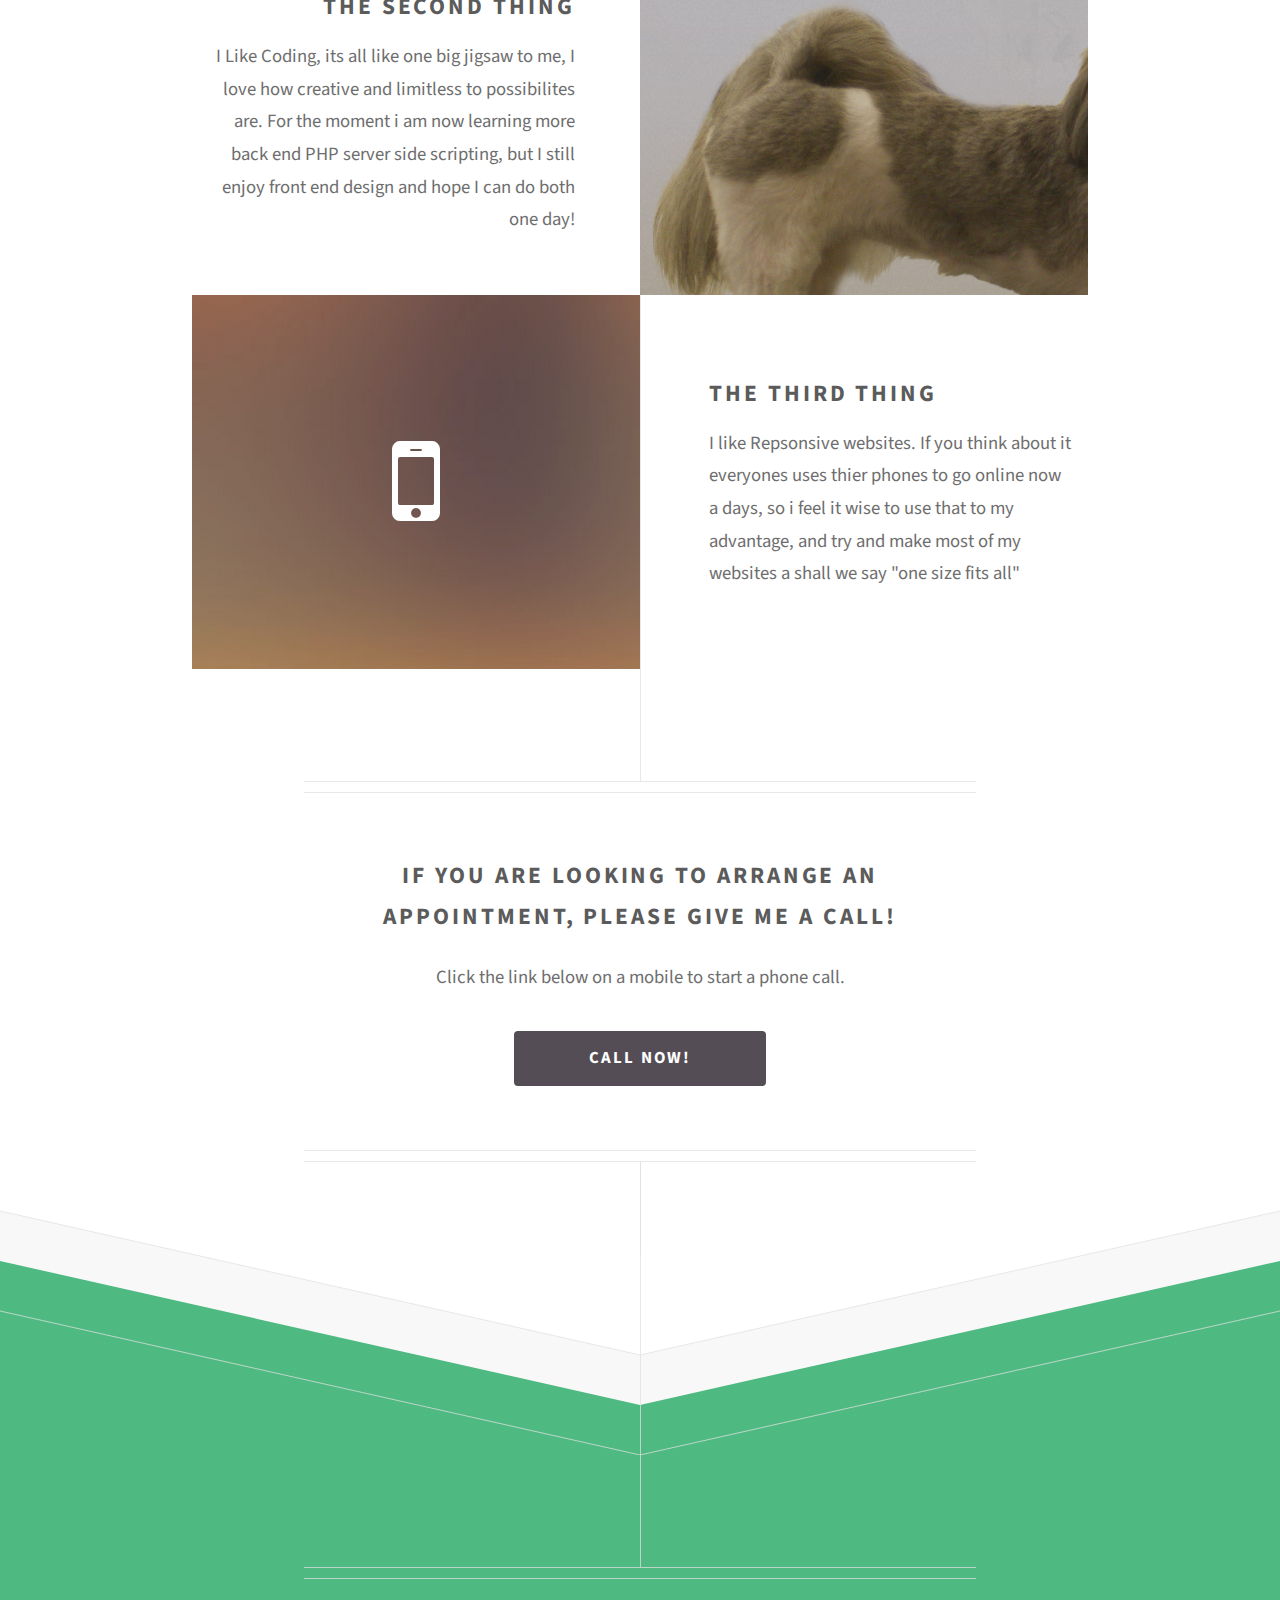
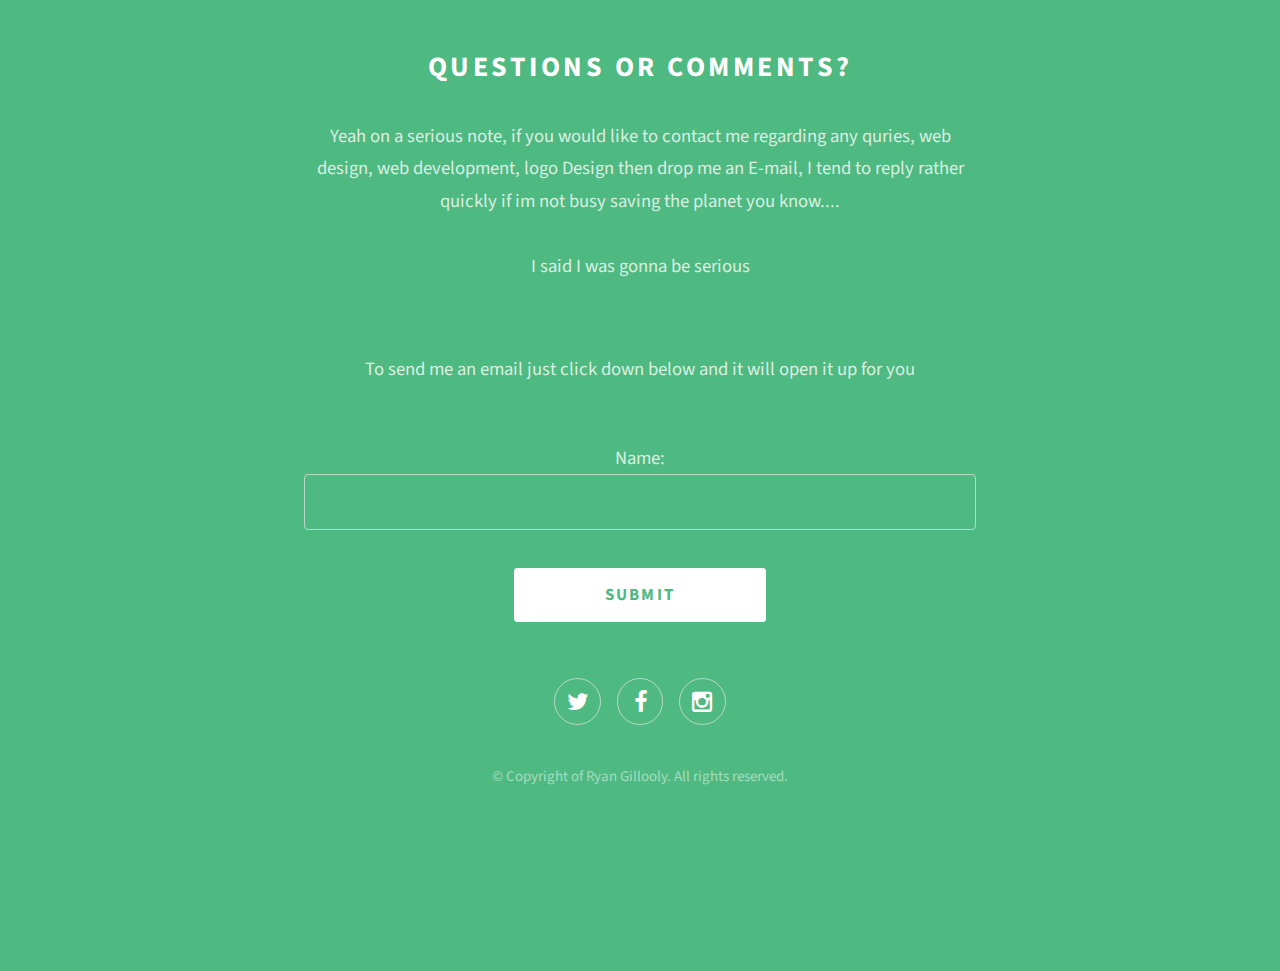
==== commit 434be04a: "2" ====
--- a/index.html
+++ b/index.html
@@ -85,7 +85,7 @@
 					<br>
 
 					<p>To send me an email just click down below and it will open it up for you</p>
-					<form action="mailto:calvationn@gmail.com" enctype="text/plain" method="">
+					<form action="mailto:ryangillooly@hotmail.co.uk enctype="text/plain" method="">
 						<p>Name: <input name="Name" type="text" id="Name" size="40"></p>
 						<p><input type="submit" name="Submit" value="Submit"></p>
 					</form>
--- a/css/style.css
+++ b/css/style.css
@@ -741,7 +741,7 @@
 
 	#header {
 		background-attachment: scroll,							scroll,					fixed;
-		background-image: url("images/top-3200.svg"), url("../../doggystylesalon.co.uk/background.jpg"), url("../images/header.jpg");
+		background-image: url("images/top-3200.svg"), url("../images/background.jpg"), url("../images/header.jpg");
 		background-position: bottom center,					top left,				center center;
 		background-repeat: repeat-x,						repeat,					no-repeat;
 		background-size: 		auto,					cover;
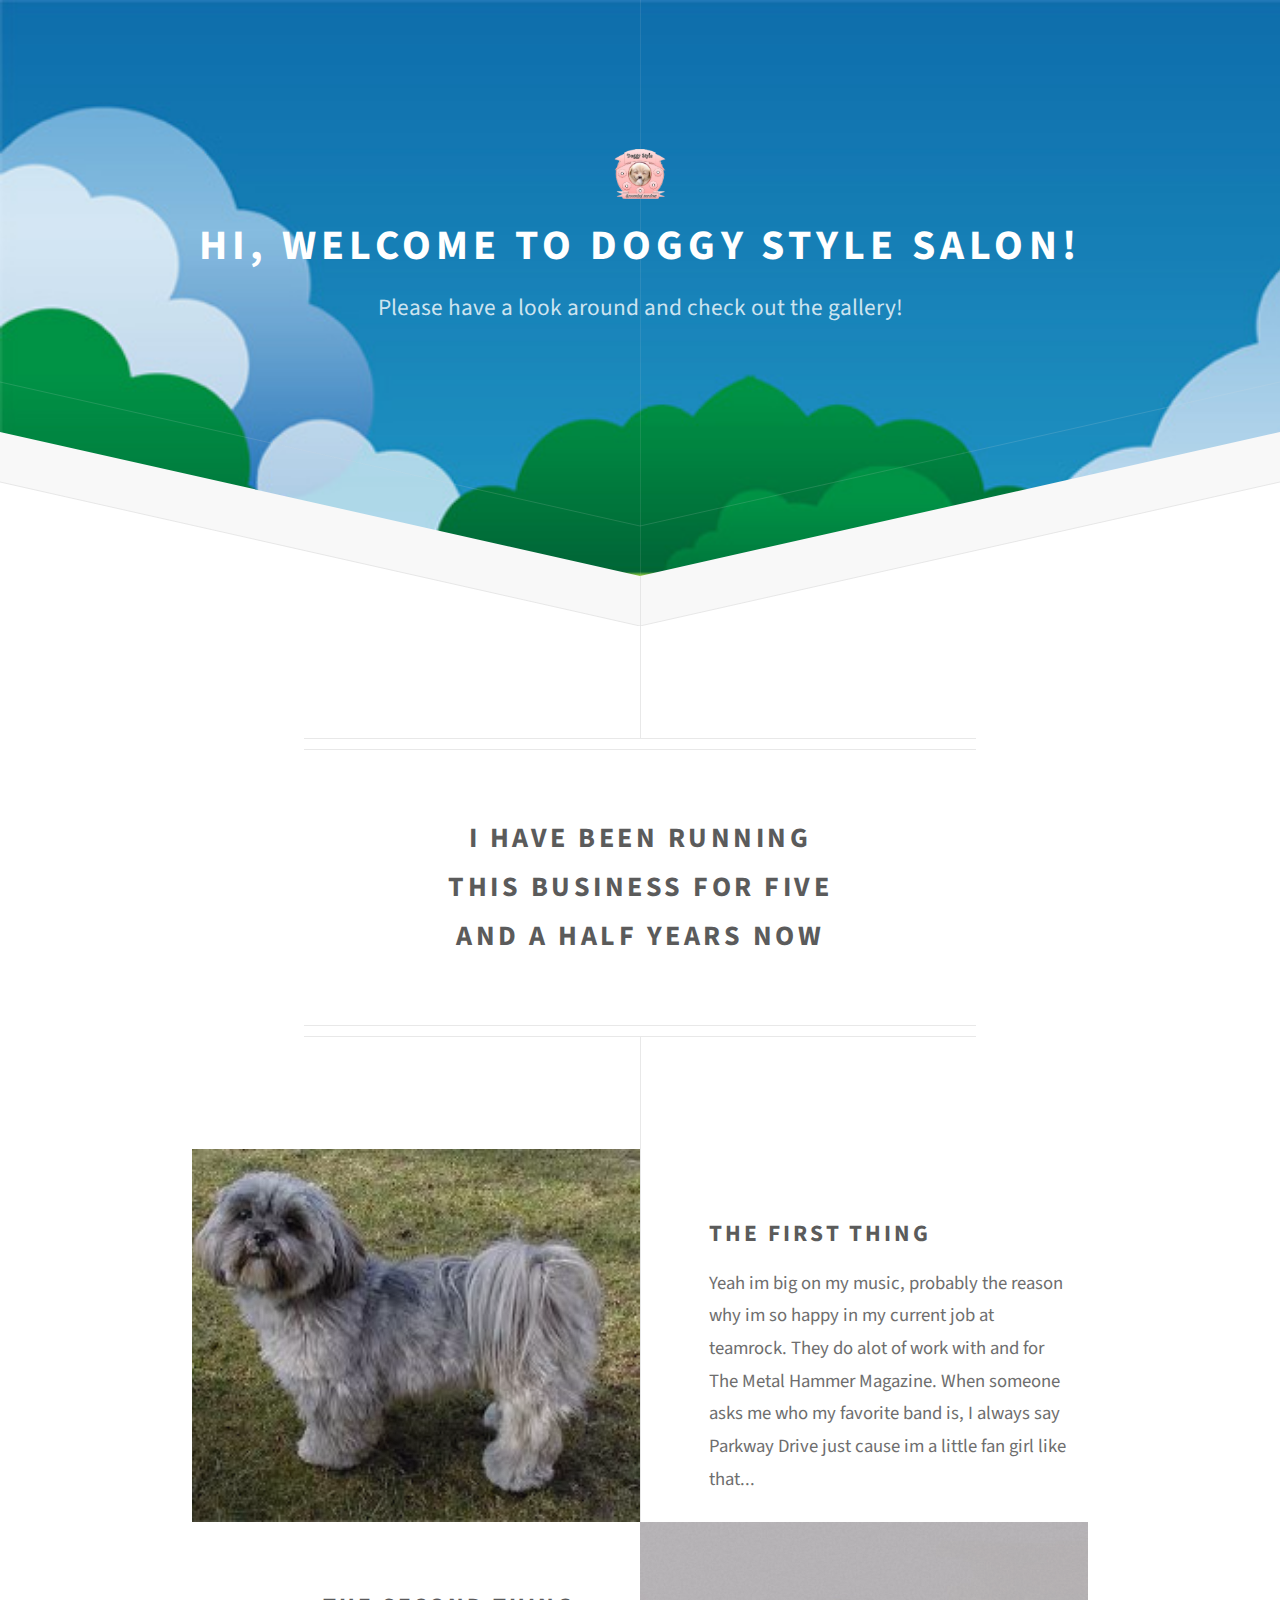
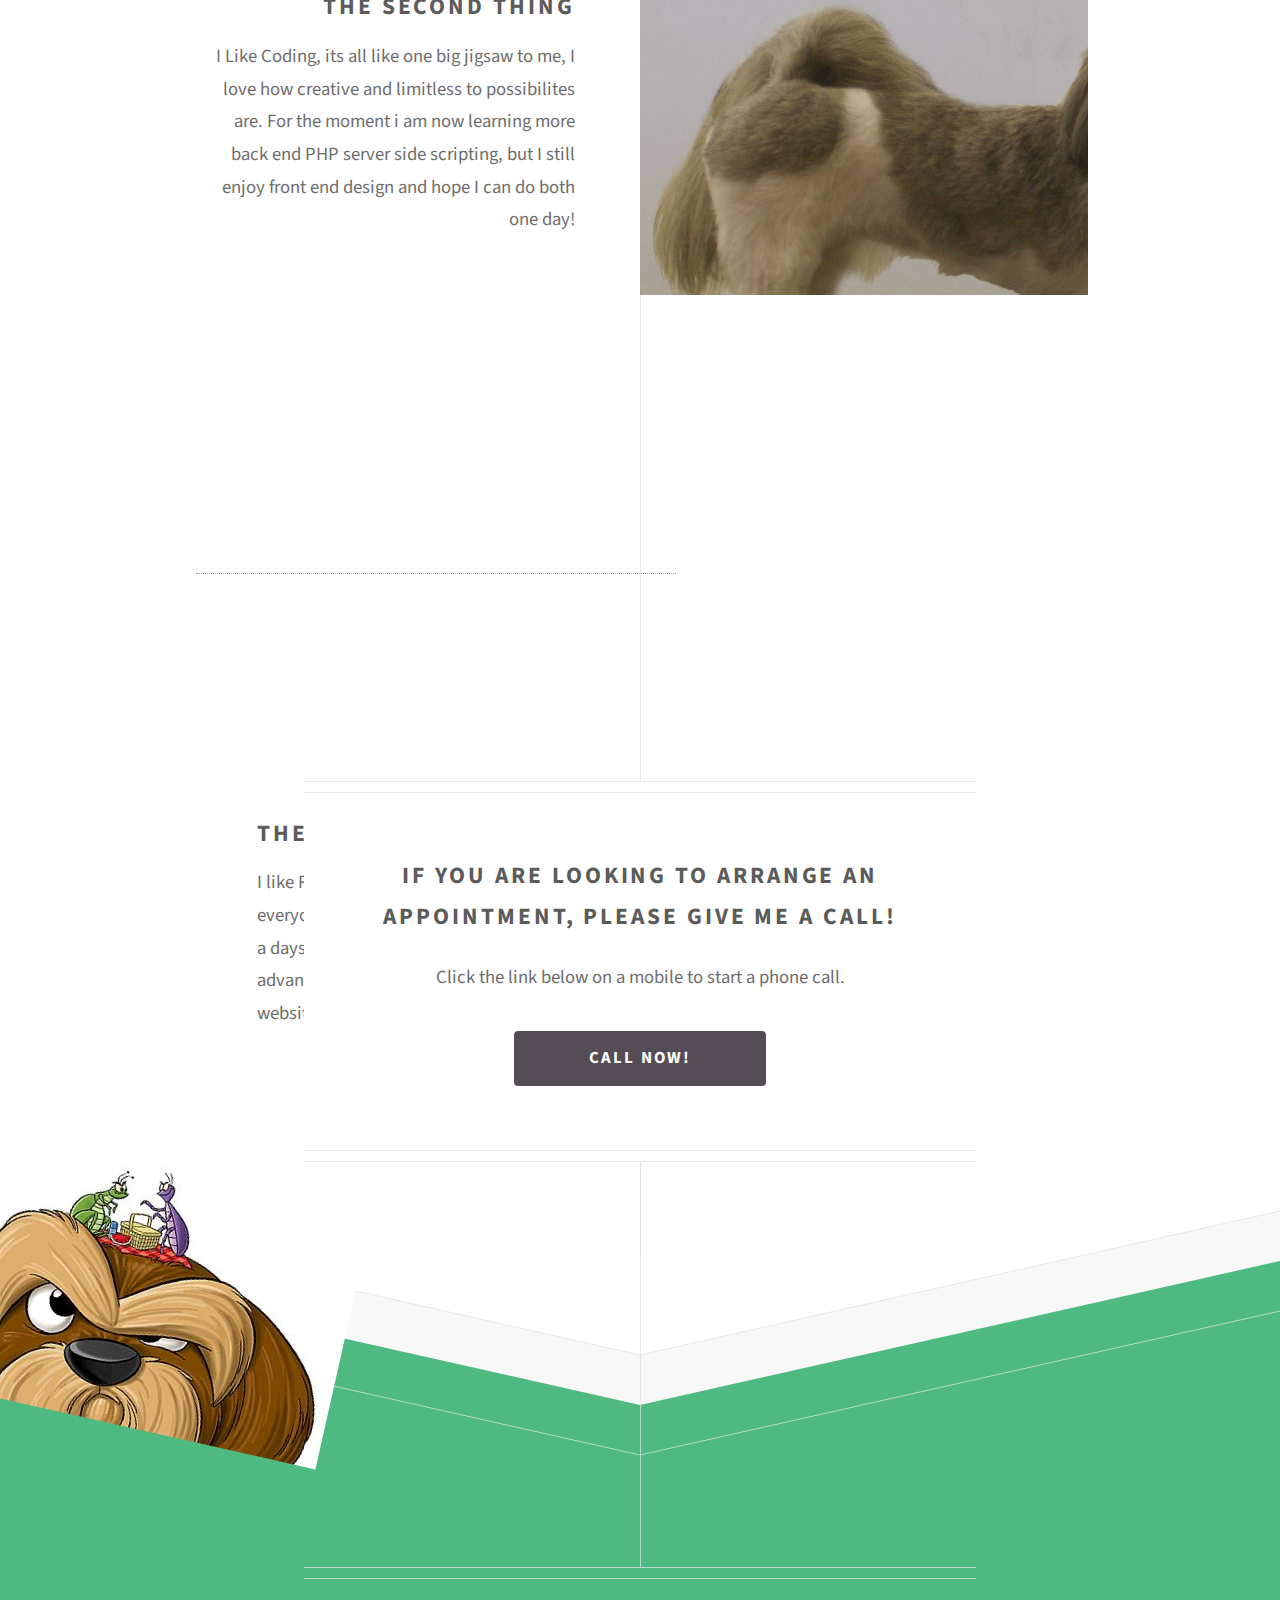
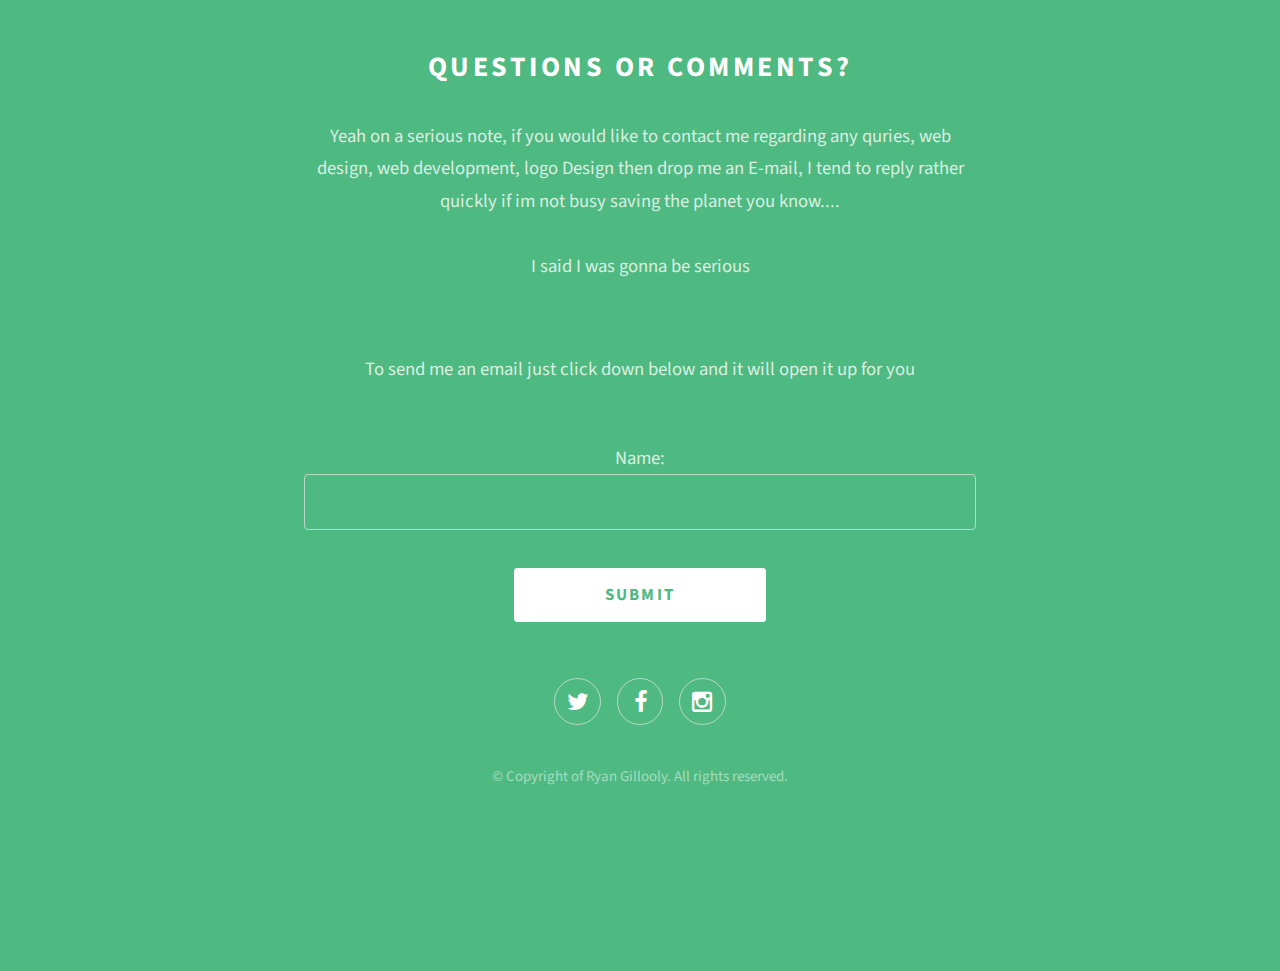
==== commit fd1722aa: "dog update" ====
--- a/index.html
+++ b/index.html
@@ -38,7 +38,7 @@
 
 				<div class="box alt container">
 					<section class="feature left">
-						<a href="#" class="image icon"><img src="images/lhasa1.jpg" alt="" /></a>
+						<a href="#" class="image "><img src="images/lhasa1.jpg" alt="" /></a>
 						<div class="content">
 							<h3>The First Thing</h3>
 							<p>Yeah im big on my music, probably the reason why im so happy in my current job at teamrock. They do alot of work with and for The Metal Hammer Magazine. When someone asks me who my favorite band is, I always say Parkway Drive just cause im a little fan girl like that...</p>
@@ -52,7 +52,7 @@
 						</div>
 					</section>
 					<section class="feature left">
-						<a href="#" class="image icon fa-mobile"><img src="images/pic03.jpg" alt="" /></a>
+						<a href="#" class="dog"><img src="images/unhappy.jpg" alt="" /></a>
 						<div class="content">
 							<h3>The Third Thing</h3>
 							<p>I like Repsonsive websites. If you think about it everyones uses thier phones to go online now a days, so i feel it wise to use that to my advantage, and try and make most of my websites a shall we say "one size fits all"</p>
--- a/css/style.css
+++ b/css/style.css
@@ -669,6 +669,15 @@
 			width: 50%;
 		}
 
+
+		 .dog img {
+			position: relative;
+			-webkit-transform: rotate(12.685deg);
+			top: 854px;
+			right: 325px;
+		}
+
+
 			.feature .image img {
 				display: block;
 				min-height: 100%;
@@ -744,7 +753,7 @@
 		background-image: url("images/top-3200.svg"), url("../images/background.jpg"), url("../images/header.jpg");
 		background-position: bottom center,					top left,				center center;
 		background-repeat: repeat-x,						repeat,					no-repeat;
-		background-size: 		auto,					cover;
+		background-size: auto,cover;
 		color: rgba(255, 255, 255, 0.8);
 		padding: 10em 0 20em 0;
 		position: relative;
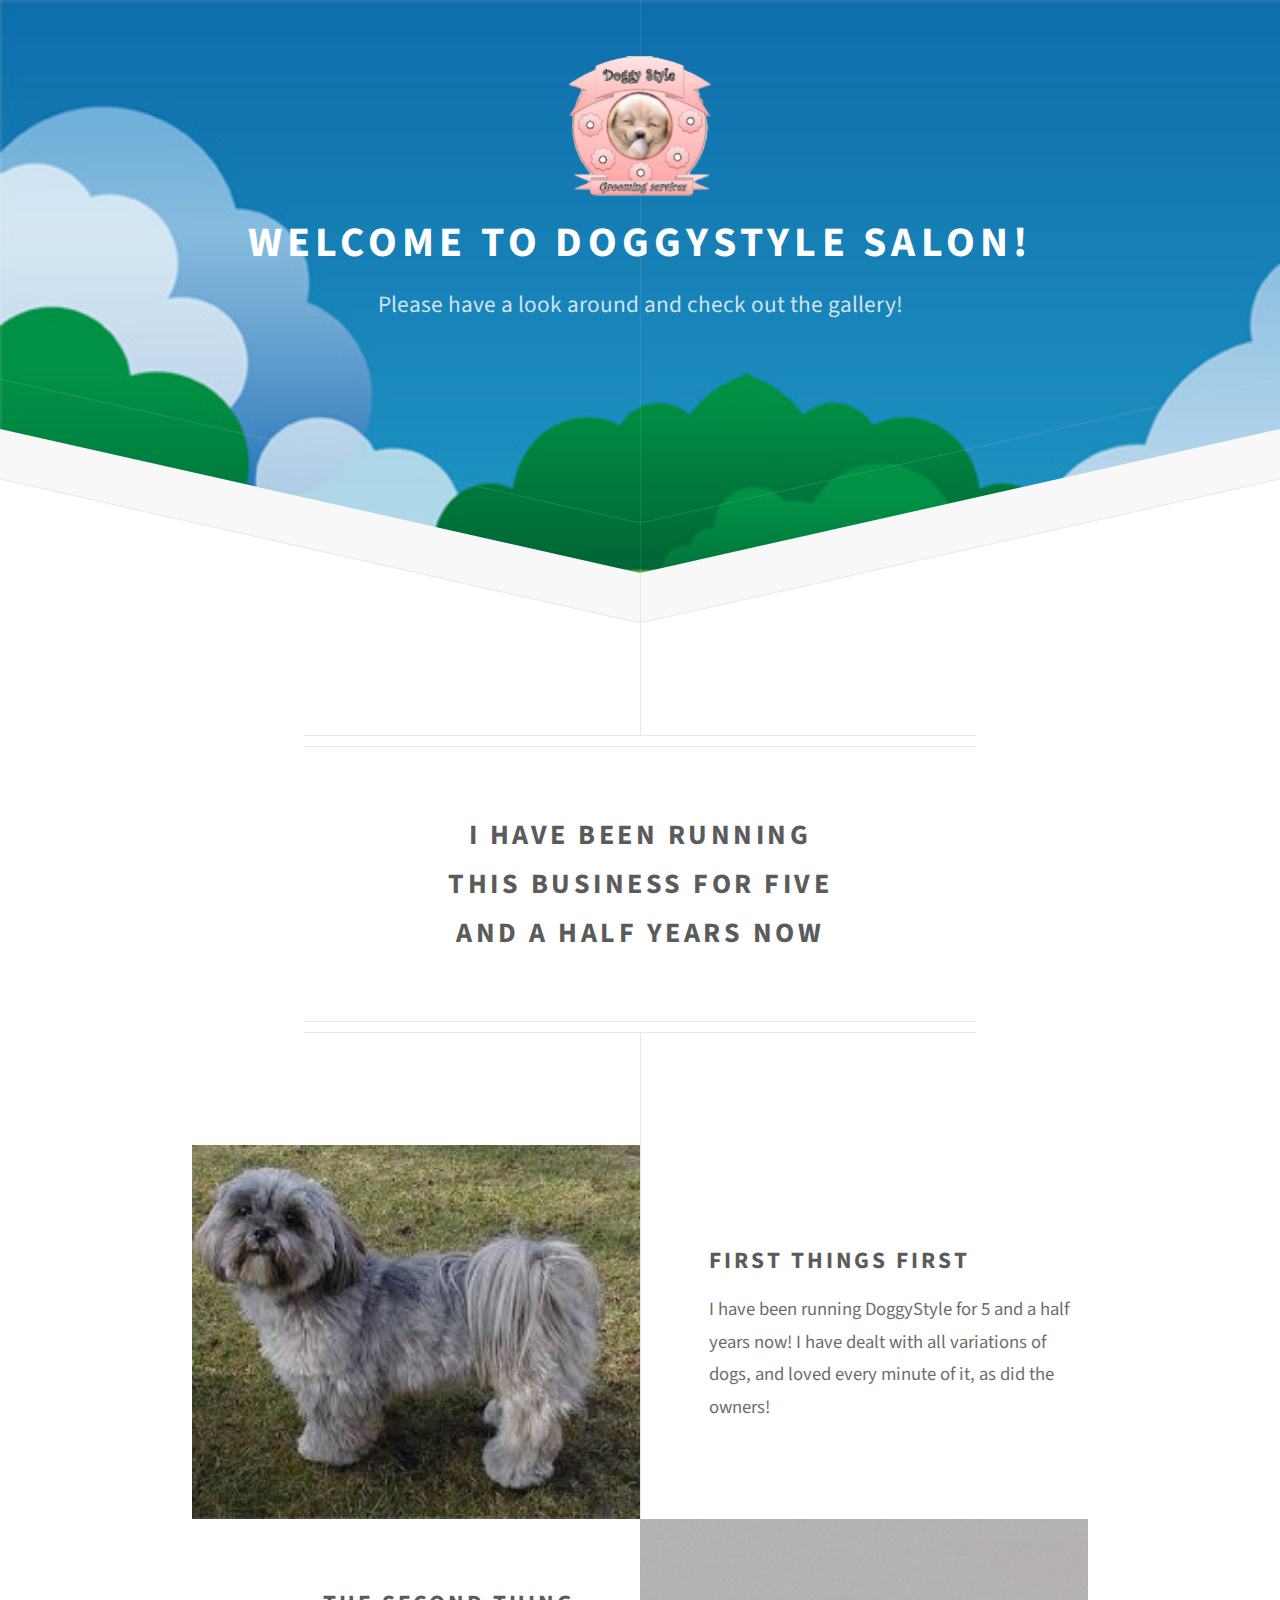
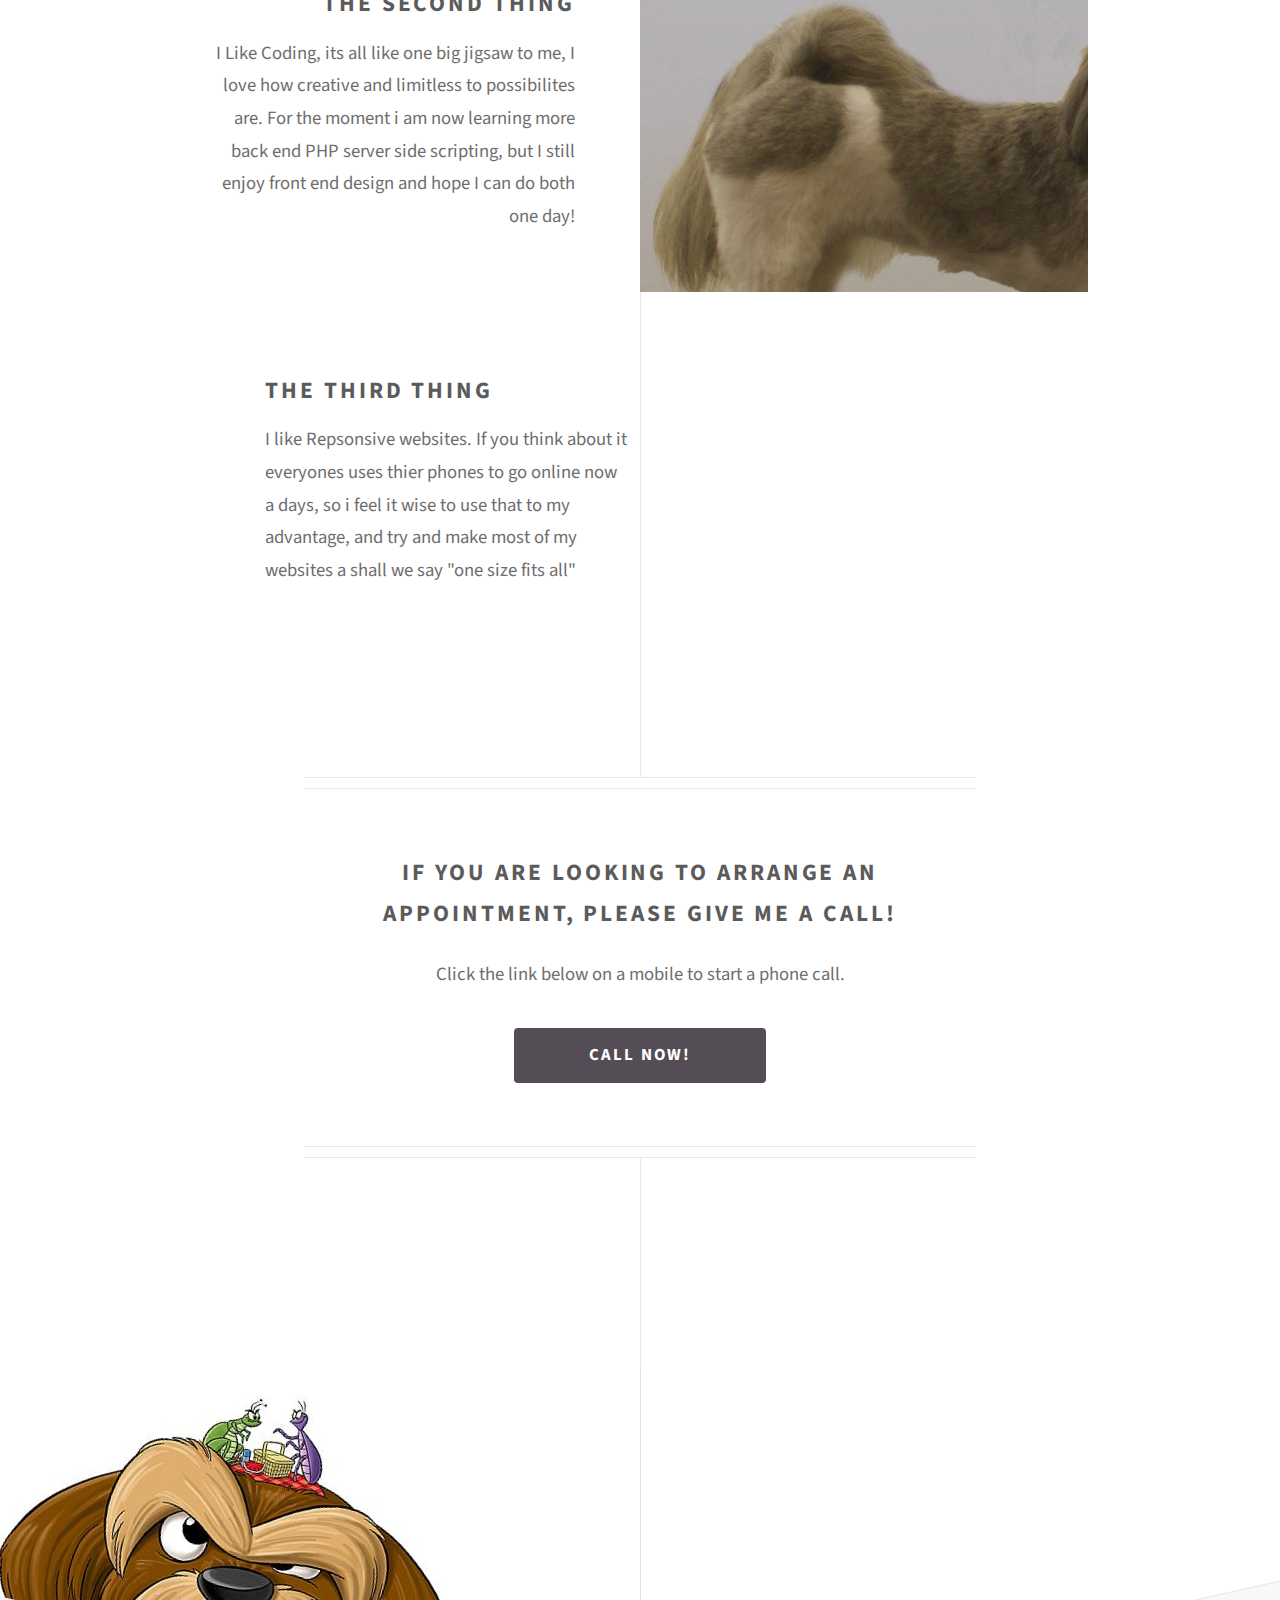
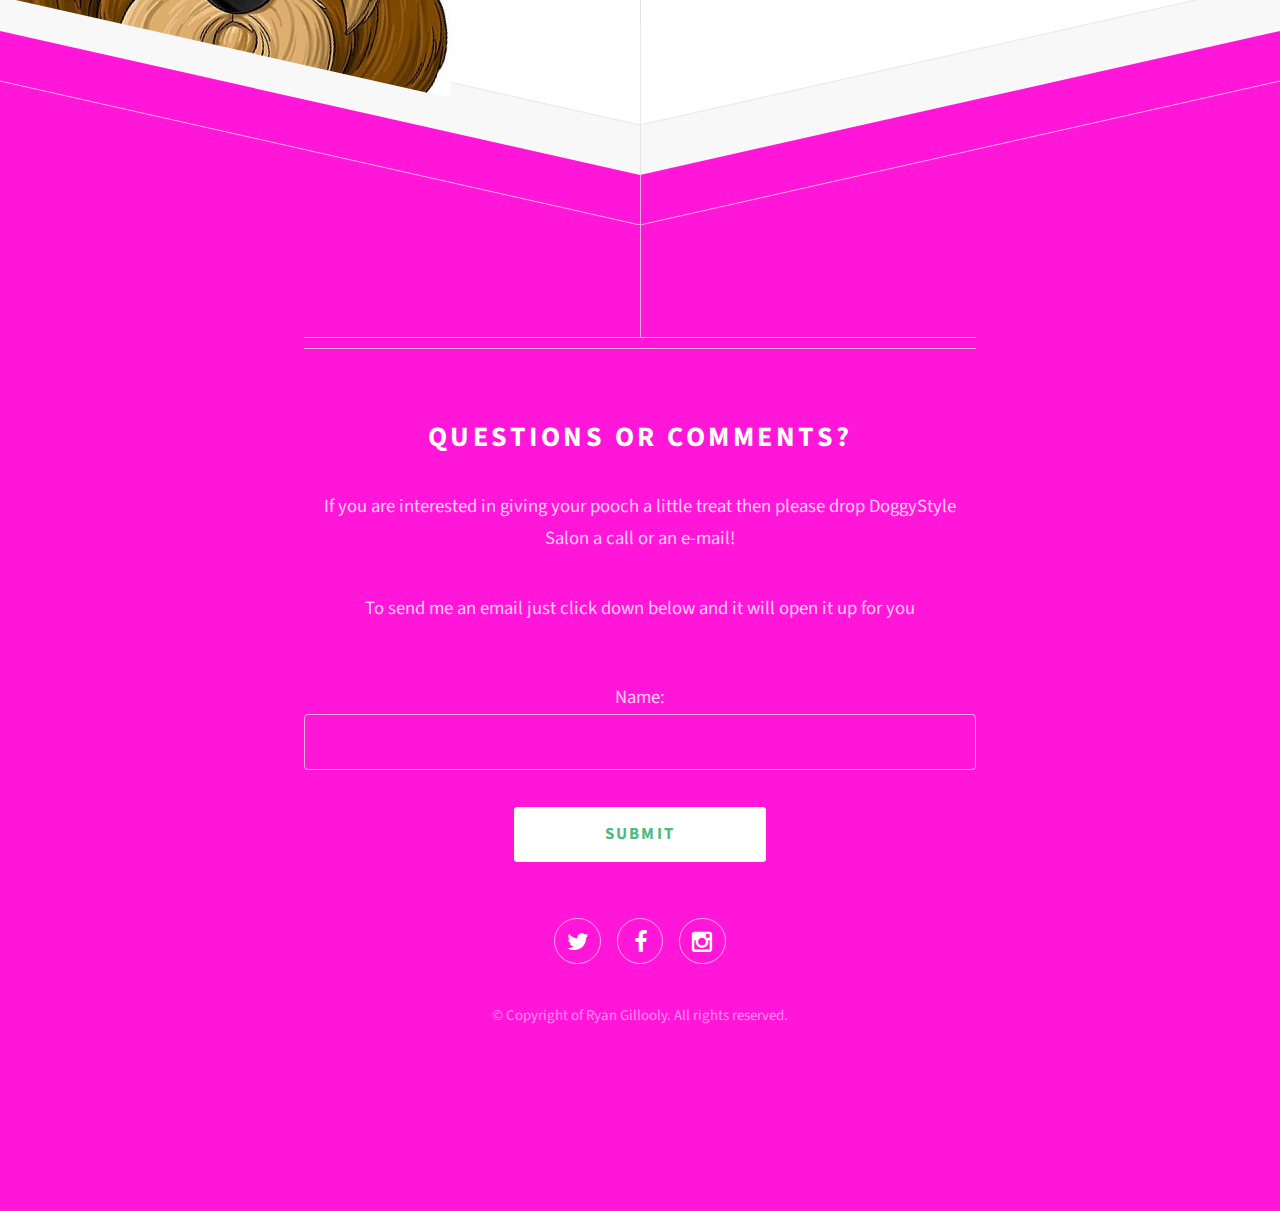
==== commit 853321af: "2" ====
--- a/index.html
+++ b/index.html
@@ -19,20 +19,20 @@
 	<body>
 
 		<!-- Header -->
-			<div id="header">
-				<img src='images\doggystyle.png' style="height:50px;"/>
-				<h1>Hi, Welcome to Doggy Style Salon!</h1>
-				<p>Please have a look around and check out the gallery! </p>
-			</div>
+		<div id="header">
+			<img id='doggystyle' src='images/doggystyle.png'/>
+			<h1>Welcome to DoggyStyle Salon!</h1>
+			<p>Please have a look around and check out the gallery! </p>
+		</div>
 
 		<!-- Main -->
-			<div id="main">
+		<div id="main">
 
-				<header class="major container 75%">
-					<h2>I have been running
-					<br />
-					this business for five
-					<br />
+			<header class="major container 75%">
+				<h2>I have been running
+				<br />
+				this business for five
+				<br />
 					and a half years now</h2>
 				</header>
 
@@ -40,8 +40,9 @@
 					<section class="feature left">
 						<a href="#" class="image "><img src="images/lhasa1.jpg" alt="" /></a>
 						<div class="content">
-							<h3>The First Thing</h3>
-							<p>Yeah im big on my music, probably the reason why im so happy in my current job at teamrock. They do alot of work with and for The Metal Hammer Magazine. When someone asks me who my favorite band is, I always say Parkway Drive just cause im a little fan girl like that...</p>
+							<h3>First Things First</h3>
+							<p>I have been running DoggyStyle for 5 and a half years now! I have dealt with all variations of dogs, and loved every minute of it, as did the owners!
+							</p>
 						</div>
 					</section>
 					<section class="feature right">
@@ -52,7 +53,7 @@
 						</div>
 					</section>
 					<section class="feature left">
-						<a href="#" class="dog"><img src="images/unhappy.jpg" alt="" /></a>
+						<a href="#" class=""><img src="" alt="" /></a>
 						<div class="content">
 							<h3>The Third Thing</h3>
 							<p>I like Repsonsive websites. If you think about it everyones uses thier phones to go online now a days, so i feel it wise to use that to my advantage, and try and make most of my websites a shall we say "one size fits all"</p>
@@ -67,7 +68,11 @@
 						<li><a href="tel:+447415835716" class="button">Call Now!</a></li>
 					</ul>
 				</footer>
-
+				<div class = 'dog'>
+					<section class="feature left">
+						<img src="images/unhappy.jpg"/>
+					</section>
+				</div>
 			</div>
 
 		<!-- Footer -->
@@ -78,14 +83,11 @@
 						<h2>Questions or comments?</h2>
 					</header>
 
-					<p>Yeah on a serious note, if you would like to contact me regarding any quries, web design, web development, logo Design then drop me an E-mail, I tend to reply rather quickly if im not busy saving the planet you know....
-						<br />
-						<br />
-					I said I was gonna be serious</p>
-					<br>
+					<p>If you are interested in giving your pooch a little treat then please drop DoggyStyle Salon a call or an e-mail!
+					</p>
 
 					<p>To send me an email just click down below and it will open it up for you</p>
-					<form action="mailto:ryangillooly@hotmail.co.uk enctype="text/plain" method="">
+					<form action="mailto:ryangillooly@hotmail.co.uk?subject=doggrooming" enctype="text/plain" method="">
 						<p>Name: <input name="Name" type="text" id="Name" size="40"></p>
 						<p><input type="submit" name="Submit" value="Submit"></p>
 					</form>
--- a/css/style.css
+++ b/css/style.css
@@ -8,6 +8,10 @@
 */
 
 /* Basic */
+
+#doggystyle {
+	height: 140px;
+}
 
 .feature-left .img {
 width: 200px;
@@ -670,11 +674,12 @@
 		}
 
 
-		 .dog img {
+		 .dog img{
 			position: relative;
 			-webkit-transform: rotate(12.685deg);
-			top: 854px;
-			right: 325px;
+		    -ms-transform: rotate(12.685deg); /* IE 9 */
+    		transform: rotate(12.685deg);
+			top: 219px;
 		}
 
 
@@ -840,7 +845,7 @@
 
 	#footer {
 		background-attachment: scroll;
-		background-color: #4eb980;
+		background-color: #FF16D9;
 		background-image: url("images/bottom-3200.svg");
 		background-position: top center;
 		background-repeat: repeat-x;
--- a/css/style-wide.css
+++ b/css/style-wide.css
@@ -27,7 +27,7 @@
 /* Header */
 
 	#header {
-		padding: 8em 0 16em 0;
+		padding: 3em 0 16em 0;
 	}
 
 		#header h1 {
